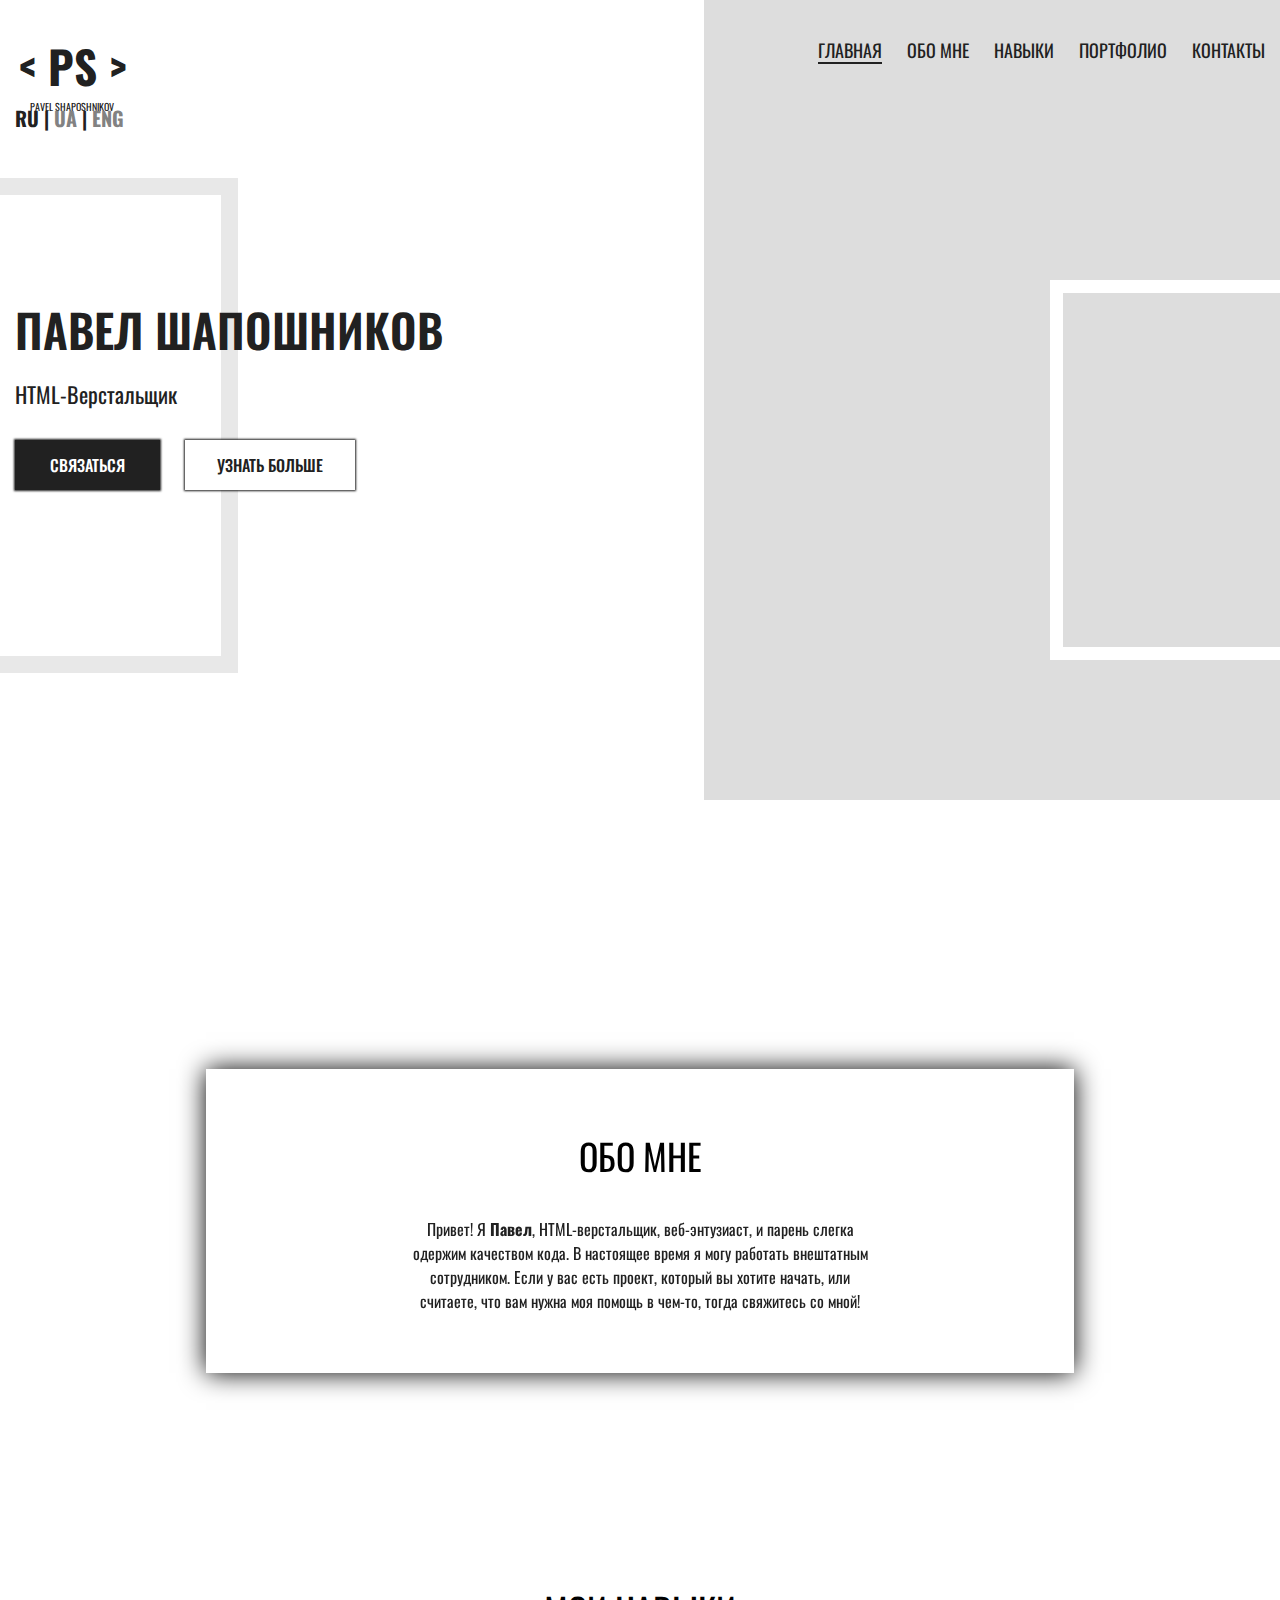
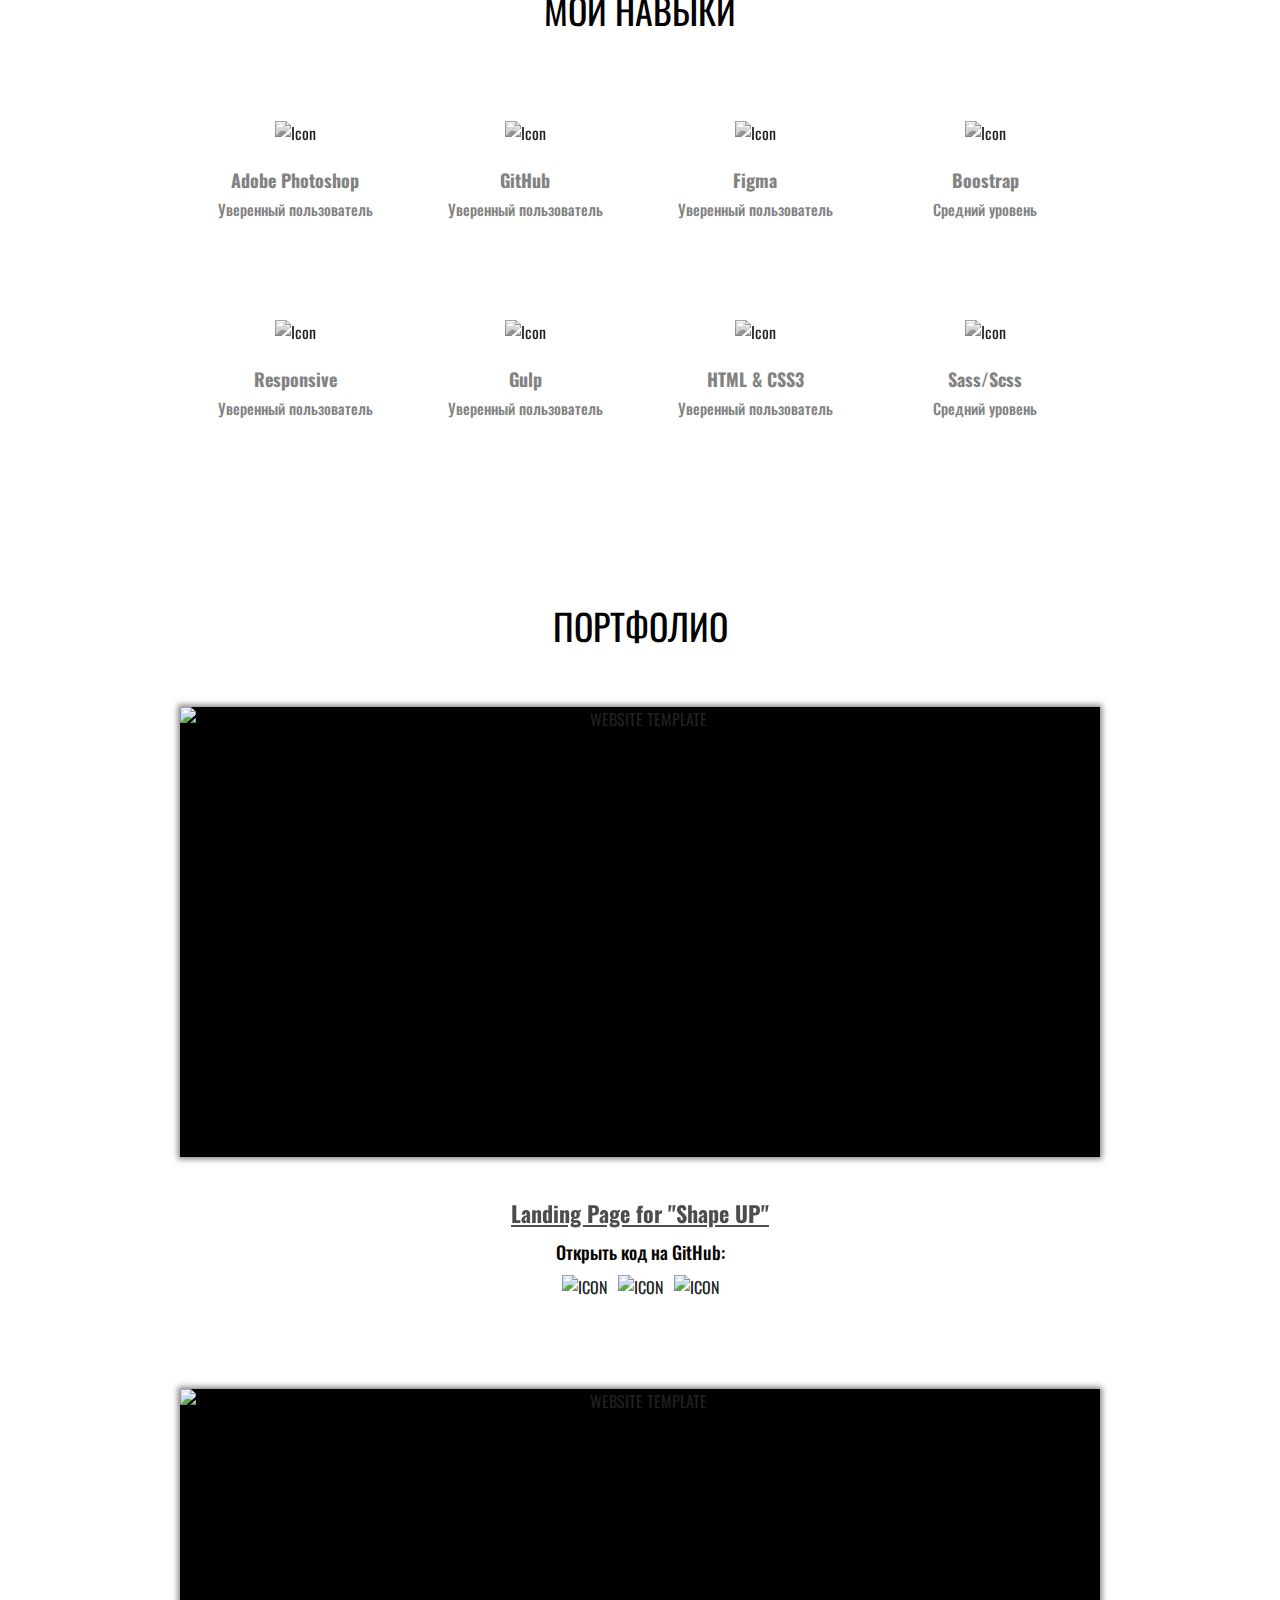
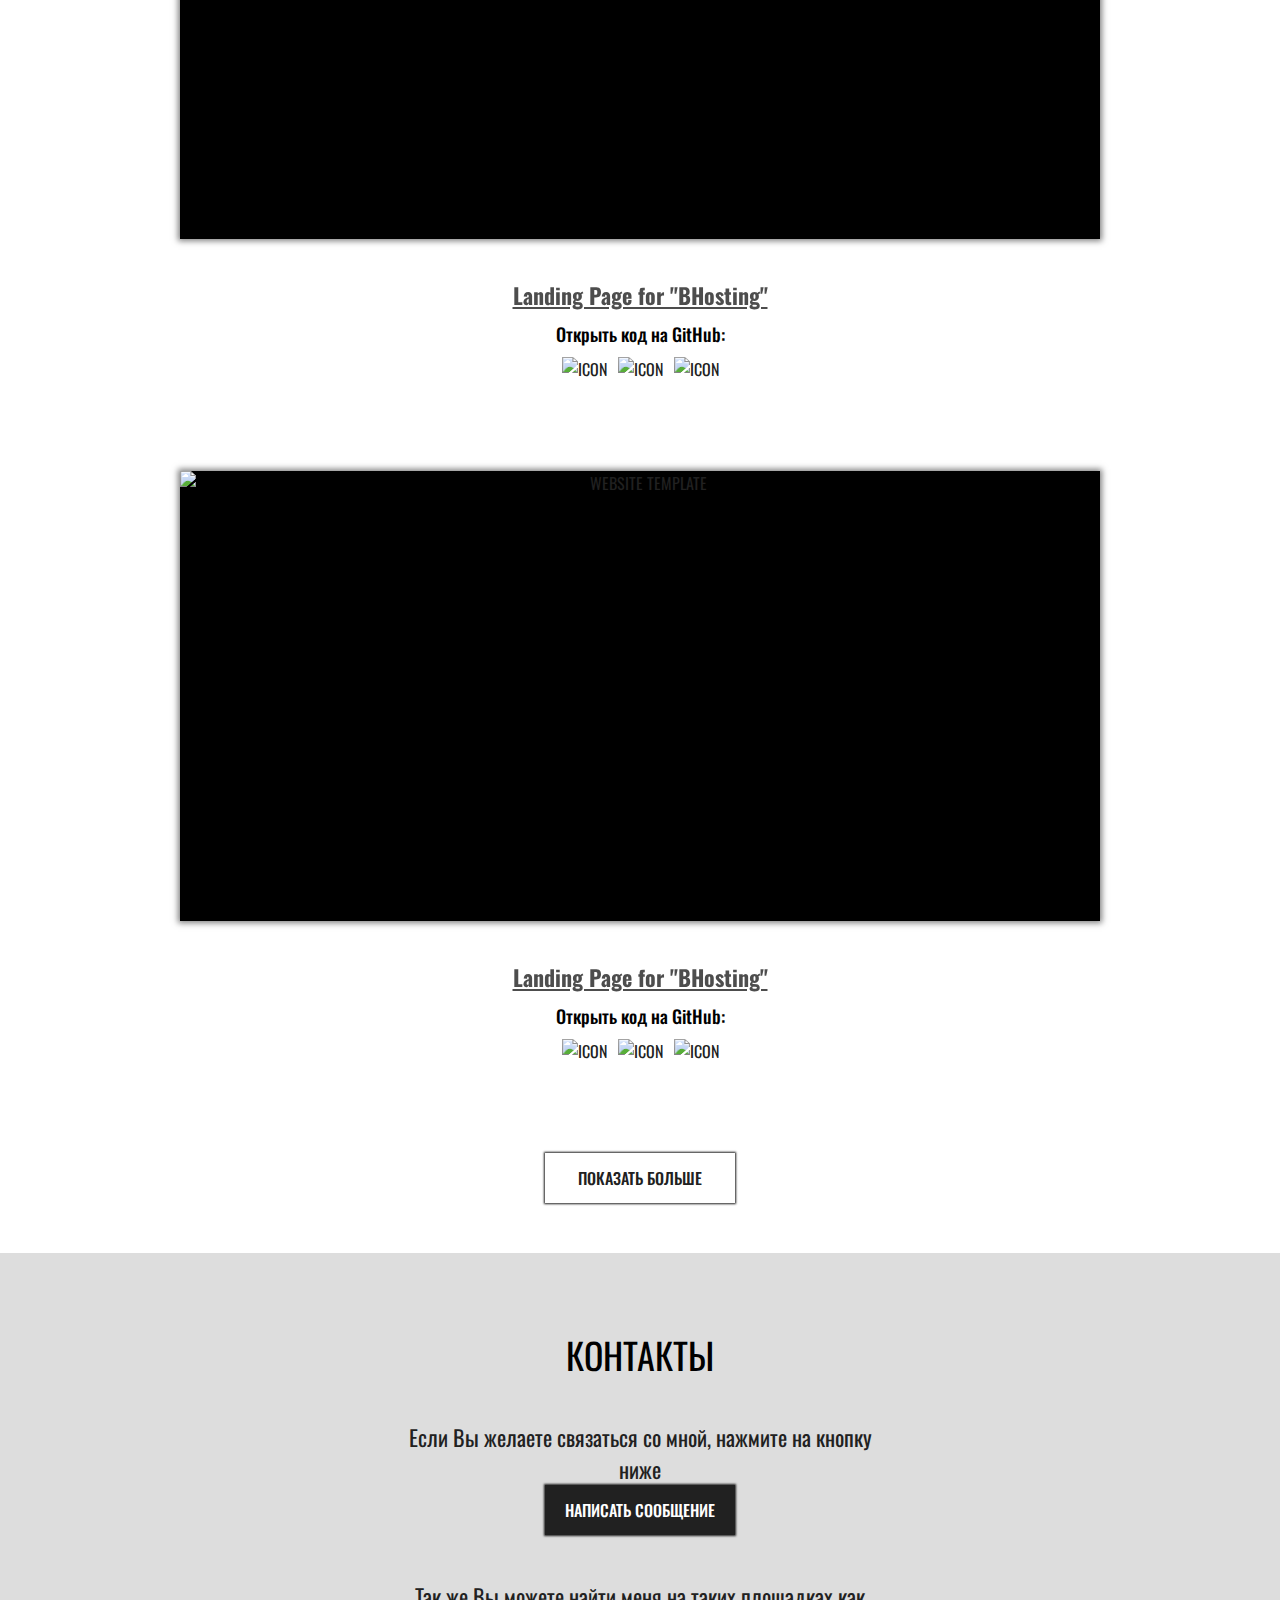
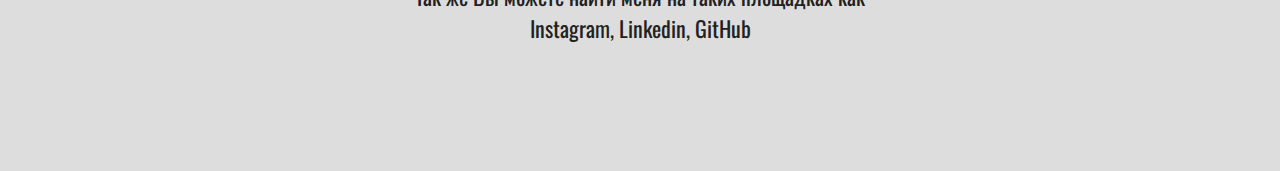
==== index_ru.html @ ebccbd0f "language switcher fix" ====
<!DOCTYPE html>
<html lang="en">
<head>
    <meta charset="UTF-8">
    <meta name="viewport" content="width=device-width, initial-scale=1.0">
    <title>Pavel Shaposhnikov</title>
    <link rel="stylesheet" href="css/normalize.css">
    <link rel="stylesheet" href="css/main.css">
    <link rel="preconnect" href="https://fonts.gstatic.com">
    <link href="https://fonts.googleapis.com/css2?family=Oswald:wght@300;400;500;600;700&display=swap" rel="stylesheet">
    <link rel="icon" href="img/site-icon.png" type="image/x-icon">
</head>
<body>
    
    <!-- Header -->
    <header class="header">
        <div class="header__inner">
            <div class="logo">
                <a href="index.html">
                    <p class="logo__title"> < PS > </p>
                    <p class="logo__subtitle"> Pavel Shaposhnikov </p>
                </a>
            </div> <!-- /.logo -->
            <p class="language">
                Ru
                <span>|</span>
                <a href="portfolio/index_ua.html">Ua</a>
                <span>|</span>
                <a href="portfolio/index.html">Eng</a>
            </p>
            <nav class="nav" id="nav">
                <ul>
                    <li class="nav__item">
                        <a href="#" class="nav__link active">Главная</a>
                    </li>
                    <li class="nav__item">
                        <a href="#" class="nav__link" data-scroll="#about">Обо мне</a>
                    </li>
                    <li class="nav__item">
                        <a href="#" class="nav__link" data-scroll="#skills">Навыки</a>
                    </li>
                    <li class="nav__item">
                        <a href="#" class="nav__link" data-scroll="#portfolio">Портфолио</a>
                    </li>
                    <li class="nav__item">
                        <a href="#" class="nav__link" data-scroll="#contacts">Контакты</a>
                    </li>
                </ul>
            </nav> <!-- /.nav -->
            <nav class="mobile-nav" id="navToggle">
                <button class="nav-toggle">
                    <span class="bar-top"></span>
                    <span class="bar-mid"></span>
                    <span class="bar-bot"></span>
                </button>
            </nav> <!-- /.mobile-nav -->
        </div> <!-- /.header__inner -->
    </header>

    <!-- First Section -->
    <section class="home" id="home">
        <div class="home__inner">
            <div class="home__left-block">
                <div class="home__content">
                    <h1 class="home__title">Павел Шапошников</h1>
                    <p class="home__subtitle">HTML-Верстальщик</p>
                    <div class="home__buttons">
                        <a href="#contacts" class="btn" data-scroll="#contacts">Связаться</a>
                        <a href="#about" class="btn btn--white" data-scroll="#about">Узнать больше</a>
                    </div>
                </div> 
            </div> <!-- /.home__left-block -->
            <div class="home__right-block">
                <div class="home__block-inner">
                </div>
            </div> <!-- /.home__right-block -->
        </div> <!-- /.home__inner -->
    </section>

    <!-- Second Section -->
    <section class="about" id="about">
            <div class="about__inner">
                <div class="about__card">
                    <div class="about__card-top">
                        <div class="card__content">
                            <h2 class="title">Обо мне</h2>
                            <p class="text about__text">С самого детства я был заядлым пользователем компьютера, его систем и технологий. Ещё в младшей школе я осознал что хочу связать мое будущее с IT-сферой. И вот теперь жизнь привела меня к Веб-разработке.</p>
                            <a href="https://docs.google.com/document/d/1oWURePxhSoc8HSZNlch35rv7D2jcDUxwHYRYLT0iRz8/edit?usp=sharing" class="btn about__btn" target="_blank">Посмотреть мое резюме</a>
                        </div>
                    </div> <!-- /.about__card-top -->
                    <div class="about__card-front">
                        <div class="card__content card__content-front">
                            <h2 class="title">Обо мне</h2>
                            <p class="text about__text">Привет! Я <span>Павел</span>, HTML-верстальщик, веб-энтузиаст, и парень слегка одержим качеством кода. В настоящее время я могу работать внештатным сотрудником. Если у вас есть проект, который вы хотите начать, или считаете, что вам нужна моя помощь в чем-то, тогда свяжитесь со мной!</p>
                        </div>
                    </div> <!-- /.about__card-front -->
                </div> <!-- /.about__card -->
            </div> <!-- /.about__inner -->
    </section>

    <!-- Third Section -->
    <section class="skills" id="skills">
        <div class="container">
            <div class="skills__inner">
                <h2 class="title">Мои навыки</h2>
                <div class="skills__content">
                    <div class="skills__item">
                        <img src="img/skills/icon1.jpg" alt="Icon" class="skill__img">
                        <h3 class="skill__title">Adobe Photoshop</h3>
                        <p class="skill__rank">Уверенный пользователь</p>
                        <div class="skill__experience">
                            <i class="fas fa-star"></i>
                            <i class="fas fa-star"></i>
                            <i class="fas fa-star"></i>
                            <i class="fas fa-star"></i>
                            <i class="fas fa-star grey-star"></i>
                        </div>
                    </div> <!-- /.skills__item -->
                    <div class="skills__item">
                        <img src="img/skills/icon2.png" alt="Icon" class="skill__img">
                        <h3 class="skill__title">GitHub</h3>
                        <p class="skill__rank">Уверенный пользователь</p>
                        <div class="skill__experience">
                            <i class="fas fa-star"></i>
                            <i class="fas fa-star"></i>
                            <i class="fas fa-star"></i>
                            <i class="fas fa-star"></i>
                            <i class="fas fa-star grey-star"></i>
                        </div>
                    </div> <!-- /.skills__item -->
                    <div class="skills__item">
                        <img src="img/skills/icon3.png" alt="Icon" class="skill__img skill__img-figma">
                        <h3 class="skill__title">Figma</h3>
                        <p class="skill__rank">Уверенный пользователь</p>
                        <div class="skill__experience">
                            <i class="fas fa-star"></i>
                            <i class="fas fa-star"></i>
                            <i class="fas fa-star"></i>
                            <i class="fas fa-star"></i>
                            <i class="fas fa-star grey-star"></i>
                        </div>
                    </div> <!-- /.skills__item -->
                    <div class="skills__item">
                        <img src="img/skills/icon4.png" alt="Icon" class="skill__img">
                        <h3 class="skill__title">Boostrap</h3>
                        <p class="skill__rank">Средний уровень</p>
                        <div class="skill__experience">
                            <i class="fas fa-star"></i>
                            <i class="fas fa-star"></i>
                            <i class="fas fa-star"></i>
                            <i class="fas fa-star grey-star"></i>
                            <i class="fas fa-star grey-star"></i>
                        </div>
                    </div> <!-- /.skills__item -->
                    <div class="skills__item">
                        <img src="img/skills/icon5.png" alt="Icon" class="skill__img">
                        <h3 class="skill__title">Responsive</h3>
                        <p class="skill__rank">Уверенный пользователь</p>
                        <div class="skill__experience">
                            <i class="fas fa-star"></i>
                            <i class="fas fa-star"></i>
                            <i class="fas fa-star"></i>
                            <i class="fas fa-star"></i>
                            <i class="fas fa-star grey-star"></i>
                        </div>
                    </div> <!-- /.skills__item -->
                    <div class="skills__item">
                        <img src="img/skills/icon6.png" alt="Icon" class="skill__img">
                        <h3 class="skill__title">Gulp</h3>
                        <p class="skill__rank">Уверенный пользователь</p>
                        <div class="skill__experience">
                            <i class="fas fa-star"></i>
                            <i class="fas fa-star"></i>
                            <i class="fas fa-star"></i>
                            <i class="fas fa-star grey-star"></i>
                            <i class="fas fa-star grey-star"></i>
                        </div>
                    </div> <!-- /.skills__item -->
                    <div class="skills__item">
                        <img src="img/skills/icon7.png" alt="Icon" class="skill__img">
                        <h3 class="skill__title">HTML & CSS3</h3>
                        <p class="skill__rank">Уверенный пользователь</p>
                        <div class="skill__experience">
                            <i class="fas fa-star"></i>
                            <i class="fas fa-star"></i>
                            <i class="fas fa-star"></i>
                            <i class="fas fa-star"></i>
                            <i class="fas fa-star grey-star"></i>
                        </div>
                    </div> <!-- /.skills__item -->
                    <div class="skills__item">
                        <img src="img/skills/icon8.png" alt="Icon" class="skill__img">
                        <h3 class="skill__title">Sass/Scss</h3>
                        <p class="skill__rank">Средний уровень</p>
                        <div class="skill__experience">
                            <i class="fas fa-star"></i>
                            <i class="fas fa-star"></i>
                            <i class="fas fa-star"></i>
                            <i class="fas fa-star grey-star"></i>
                            <i class="fas fa-star grey-star"></i>
                        </div>
                    </div> <!-- /.skills__item -->
                </div> <!-- /.skills__content -->
            </div> <!-- /.skills__inner -->
        </div> <!-- /.container -->
    </section>

    <!-- Fourth Section -->
    <section class="portfolio" id="portfolio">
        <div class="container">
            <div class="portfolio__inner">
                <h2 class="title">Портфолио</h2>
                <div class="portfolio__items">
                    <div class="portfolio__item">
                        <a href="#" class="portfolio__overlay-img">
                            <img src="img/portfolio/shapeup.png" alt="Website template" class="portfolio__overlay">
                        </a>
                        <a href="#" class="overlay__title">Landing Page for "Shape UP"</a>
                        <div class="overlay__links">
                            <p>Открыть код на GitHub:</p>
                            <a href="#" class="overlay__link">
                                <img src="img/portfolio/icons/rep.svg" alt="Icon" class="overlay__icon">
                            </a>
                            <a href="#" class="overlay__link">
                                <img src="img/portfolio/icons/html.svg" alt="Icon" class="overlay__icon">
                            </a>
                            <a href="#" class="overlay__link">
                                <img src="img/portfolio/icons/css.svg" alt="Icon" class="overlay__icon">
                            </a>
                        </div>
                    </div> <!-- /.portfolio__item -->
                    <div class="portfolio__item">
                        <a href="#" class="portfolio__overlay-img">
                            <img src="img/portfolio/bhosting.png" alt="Website template" class="portfolio__overlay">
                        </a>
                        <a href="#" class="overlay__title">Landing Page for "BHosting"</a>
                        <div class="overlay__links">
                            <p>Открыть код на GitHub:</p>
                            <a href="#" class="overlay__link">
                                <img src="img/portfolio/icons/rep.svg" alt="Icon" class="overlay__icon">
                            </a>
                            <a href="#" class="overlay__link">
                                <img src="img/portfolio/icons/html.svg" alt="Icon" class="overlay__icon">
                            </a>
                            <a href="#" class="overlay__link">
                                <img src="img/portfolio/icons/css.svg" alt="Icon" class="overlay__icon">
                            </a>
                        </div>
                    </div> <!-- /.portfolio__item -->
                    <div class="portfolio__item">
                        <a href="#" class="portfolio__overlay-img">
                            <img src="img/portfolio/hunger.jpg" alt="Website template" class="portfolio__overlay">
                        </a>
                        <a href="#" class="overlay__title">Landing Page for "BHosting"</a>
                        <div class="overlay__links">
                            <p>Открыть код на GitHub:</p>
                            <a href="#" class="overlay__link">
                                <img src="img/portfolio/icons/rep.svg" alt="Icon" class="overlay__icon">
                            </a>
                            <a href="#" class="overlay__link">
                                <img src="img/portfolio/icons/html.svg" alt="Icon" class="overlay__icon">
                            </a>
                            <a href="#" class="overlay__link">
                                <img src="img/portfolio/icons/css.svg" alt="Icon" class="overlay__icon">
                            </a>
                        </div>
                    </div> <!-- /.portfolio__item -->
                    <div class="portfolio__item hidden">
                        <a href="#" class="portfolio__overlay-img">
                            <img src="img/portfolio/bhosting.png" alt="Website template" class="portfolio__overlay">
                        </a>
                        <a href="#" class="overlay__title">Landing Page for "BHosting"</a>
                        <div class="overlay__links">
                            <p>Открыть код на GitHub:</p>
                            <a href="#" class="overlay__link">
                                <img src="img/portfolio/icons/rep.svg" alt="Icon" class="overlay__icon">
                            </a>
                            <a href="#" class="overlay__link">
                                <img src="img/portfolio/icons/html.svg" alt="Icon" class="overlay__icon">
                            </a>
                            <a href="#" class="overlay__link">
                                <img src="img/portfolio/icons/css.svg" alt="Icon" class="overlay__icon">
                            </a>
                        </div>
                    </div> <!-- /.portfolio__item -->
                    <div class="portfolio__item hidden">
                        <a href="#" class="portfolio__overlay-img">
                            <img src="img/portfolio/hunger.jpg" alt="Website template" class="portfolio__overlay">
                        </a>
                        <a href="#" class="overlay__title">Landing Page for "BHosting"</a>
                        <div class="overlay__links">
                            <p>Открыть код на GitHub:</p>
                            <a href="#" class="overlay__link">
                                <img src="img/portfolio/icons/rep.svg" alt="Icon" class="overlay__icon">
                            </a>
                            <a href="#" class="overlay__link">
                                <img src="img/portfolio/icons/html.svg" alt="Icon" class="overlay__icon">
                            </a>
                            <a href="#" class="overlay__link">
                                <img src="img/portfolio/icons/css.svg" alt="Icon" class="overlay__icon">
                            </a>
                        </div>
                    </div> <!-- /.portfolio__item -->
                    <a href="#" class="btn btn--white portfolio__btn" id="showMore">Показать больше</a> <!-- Show More Button-->
                </div> <!-- /.portfolio__items -->
            </div> <!-- /.portfolio__inner -->
        </div> <!-- /.container -->
    </section>

    <!-- Footer -->
    <footer class="footer" id="contacts">
        <div class="container">
            <div class="footer__inner">
                <h2 class="title">Контакты</h2>
                <div class="footer__content">
                    <p class="footer__text">Если Вы желаете связаться со мной, нажмите на кнопку ниже</p>
                    <i class="far fa-hand-pointer footer__icon-arrow"></i>
                    <a href="http://t.me/pavelfers" class="btn" target="_blank">Написать сообщение</a>
                    <p class="footer__text">Так же Вы можете найти меня на таких площадках как Instagram, Linkedin, GitHub</p>
                </div>
                <div class="footer__socials">
                    <a href="https://www.instagram.com/fers.svg/" class="footer__social-icon" target="_blank">
                        <i class="fab fa-instagram"></i>
                    </a>
                    <a href="https://www.instagram.com/fers.svg/" class="footer__social-icon" target="_blank">
                        <i class="fab fa-linkedin"></i>
                    </a>
                    <a href="https://github.com/pavelshaposhnikov" class="footer__social-icon" target="_blank">
                        <i class="fab fa-github"></i>
                    </a>
                </div> <!-- /.footer__socials -->
            </div> <!-- /.footer__inner -->
        </div> <!-- /.container -->
    </footer>

    <!-- Scroll-up button -->
    <a href="#" class="scroll-up" data-scroll="#home">
        <i class="fas fa-arrow-alt-circle-up"></i>
    </a>

    <!-- Jquery library -->
    <script src="https://cdnjs.cloudflare.com/ajax/libs/jquery/3.5.1/jquery.min.js"></script>
    <!-- Main.js file -->
    <script src="js/main.js"></script>
    <!-- FontAwesome Icons -->
    <script src="https://kit.fontawesome.com/51bb86e5bf.js" crossorigin="anonymous"></script>

</body>
</html>
---- css/main.css ----
body {
    font-family: 'Oswald', sans-serif;
    font-size: 16px;
    font-weight: 400;
    color: #212121;
    position: relative;
}

*,
*::before,
*::after {
    box-sizing: border-box;
    margin: 0;
    padding: 0;
}

a {
    text-transform: uppercase;
    text-decoration: none;
    color: #212121;
}

ul, li {
    list-style-type: none;
}


/*========================
        Common styles 
==========================*/

.title {
    margin-bottom: 15px;
    font-size: 36px;
    font-weight: 400;
    text-transform: uppercase;
    color: #000;
}

.title::before {
    content: url(/img/about/border.png);
    width: 140px;
    height: 6px;
    position: absolute;
    margin-top: 25px;
}

.text {
    font-size: 16px;
    font-weight: 400;
    color: #212121;
}

.btn {
    display: flex;
    justify-content: center;
    align-items: center;
    width: 145px;
    height: 50px;
    color: #fff;
    border: 1px solid transparent;
    background-color: #212121;
    font-weight: 500;
    text-transform: uppercase;
    box-shadow: 0px 0px 2px 1px rgba(33,33,33,1);
    transition: all 0.3s ease;
}

.btn:hover {
    transition: all 0.3s ease;
    box-shadow: 0px 0px 8px 1px rgba(33,33,33,1);
}

.btn--white {
    width: 170px;
    background-color: #fff;
    color: #212121;
}

/*========================
        Container 
==========================*/

.container {
    width: 100%;
    max-width: 950px;
    margin: 0 auto;
    padding: 0 15px;
}

/*========================
        Header 
==========================*/

.header {
    position: absolute;
    top: 0;
    left: 0;
    width: 100%;
    z-index: 99;
}

.header__inner {
    margin: 30px auto 0;
    padding: 0 15px;
    display: flex;
    justify-content: space-between;
    align-items: center;
    max-width: 1320px;
}

.logo {
    width: 114px;
    height: 70px;
    text-align: center;
    border: 2px solid transparent;
    transition: all 0.2s ease;
}

.logo:hover {
    border: 2px solid #212121;
    transition: all 0.7s ease;
}

.logo__title {
    font-size: 45px;
    font-weight: 700;
}

.logo__subtitle {
    font-size: 10px;
    font-weight: 400;
}

.language {
    text-transform: uppercase;
    font-size: 20px;
    font-weight: 700;
    position: absolute;
    top: 103px;
}

.language a {
    color: #828282;
    text-decoration: none;
}

.nav {
    padding-bottom: 30px;
    font-size: 18px;
}

.nav ul {
    display: flex;
    justify-content: center;
}

.nav__item {
    margin-right: 40px;
}

.nav__item:last-child {
    margin-right: 0;
}

.nav__link {
    display: inline-block;
    position: relative;
    transition: all .2s ease;
}

.nav__link:hover {
    transition: all .2s ease;
}

.nav__link::after {
    content: "";
    width: 100%;
    height: 2px;
    display: block;
    background-color: #212121;
    opacity: 0;
    position: absolute;
    top: 25px;
    left: 0;
    z-index: 1;
    transition: .2s linear;
}

.nav__link:hover:after,
.nav__link.active:after {
    opacity: 1;
}

/* MOBILE NAV */

.mobile-nav {
    display: none;
    text-align: right;
}

.nav-toggle {
    margin: 15px 0;
    padding: 10px;
    position: relative;
    text-align: right;
    background: transparent;
    border: 1px solid transparent;
    transform: translate(-50%, -50%);
}
  
.nav-toggle:focus {
    outline-width: 0;
}
  
.nav-toggle [class*='bar-'] {
    background-color: #000;
    display: block;
    -webkit-transform: rotate(0deg);
    transform: rotate(0deg);
    -webkit-transition: .2s ease all;
    transition: .2s ease all;
    border-radius: 3px;
    height: 3px;
    width: 35px;
    margin-bottom: 5px;
}
  
.nav-toggle .bar-bot {
    margin-bottom: 0;
}
  
.opened .bar-top {
    -webkit-transform: rotate(45deg);
    transform: rotate(45deg);
    -webkit-transform-origin: 15% 15%;
    transform-origin: 15% 15%;
}

.opened .bar-mid {
    opacity: 0;
}

.opened .bar-bot {
    -webkit-transform: rotate(45deg);
    transform: rotate(-45deg);
    -webkit-transform-origin: 15% 95%;
    transform-origin: 15% 95%;
}

/*========================
        Home 
==========================*/

.home__inner {
    margin: 0 auto;
    padding: 0 15px;
    display: flex;
    min-height: 800px;
    max-width: 1320px;
}

.home__left-block {
    margin-top: 45px;
    width: 55%;
}

.home__content {
    margin-top: 250px;
    position: relative;
}

.home__content::before {
    left: -737px;
    content: "";
    position: absolute;
    top: -60%;
    width: 960px;
    height: 495px;
    background-color: transparent;
    border: 17px solid #e8e8e8;
}

.home__title {
    margin-bottom: 15px;
    position: relative;
    font-size: 46px;
    font-weight: 600;
    text-transform: uppercase;
}

.home__subtitle {
    margin-bottom: 30px;
    position: relative;
    font-size: 22px;
}

.home__buttons {
    display: flex;
    justify-content: space-between;
    width: 340px;
    position: relative;
}

.home__right-block {
    position: absolute;
    top: 0;
    right: 0;
    width: 45%;
    background-color: #dddddd;
    min-height: 800px;
}

.home__right-block::before {
    content: "";
    position: absolute;
    width: 230px;
    height: 380px;
    background-color: transparent;
    border: 13px solid #fff;
    border-right: 0;
    right: 0px;
    top: 280px;
}

.home__block-inner {
    margin-top: 43px;
    position: relative;
    background: url(../img/header/bg.png) no-repeat;
    background-position: left top;
    height: 756px;
}

/*========================
        About 
==========================*/

.about {
    height: 783px;
    padding-top: 470px;
}

.about__inner {
    position: relative;
}

.about__card {
    text-align: center;
    width: 100%;
    height: 402px;
    position: absolute;
    top: 50%;
    left: 50%;
    transform: translate(-50%,-50%);
}

.about__card .title::before {
    width: 90px;
}

.about__card-front .title::before {
    margin-top: 23px;
}

.about__card-top {
    padding-top: 20px;
}

.about__card .about__card-top,
.about__card .about__card-front {
    width: 100%;
    height: 100%;
    position: absolute;
    top: 0;
    left: 0;
    transform-style: preserve-3d;
    transition: .4s ease-in-out;
    backface-visibility: hidden;
    perspective: 1000px;
}

.about__card .about__card-top {
    background-color:#dddddd;
    color:#fff;
    transform: rotateX(90deg) translateY(-50%);
    transform-origin: top center;
}

.about__card .about__card-front {
    background-color:#fff;
    color:#1893D7;
    transform-origin: bottom center;
    transform: rotateX(0deg) translateY(0%);
}

.about__card:hover .about__card-top {
    transform: rotateX(0deg) translateY(0%);
}
.about__card:hover .about__card-front {
    transform: rotateX(90deg) translateY(50%);
}

.card__content-front {
    -webkit-box-shadow: 0px 0px 25px 0px #000000; 
    box-shadow: 0px 0px 25px 0px #000000;
}

.card__content {
    padding: 60px 200px;
    margin: 0 auto;
    width: 868px;
    align-items: center;
}

.about__img {
    margin-bottom: 30px;
    width: 60px;
    height: 6px;
}

.about__text {
    margin-top: 35px;
}

.about__text span {
    font-weight: 700;
}

.about__btn {
    margin: 35px auto 0 auto;
    width: 210px;
}


/*========================
        Skills 
==========================*/

.skills__inner {
    text-align: center;
}

.skills__content {
    display: flex;
    justify-content: space-evenly;
    flex-wrap: wrap;
    margin-top: 65px;
}

.skills__item {
    width: 25%;
    padding-bottom: 20px;
    padding-top: 20px;
    margin-bottom: 30px;
    text-align: center;
}

.skills__item:hover .skill__img {
    filter: grayscale(0%);
    transform: scale(1.05);
    transition: all 0.2s ease;
}

.skills__item:hover .skill__title {
    color: #000;
}

.skills__item:hover .fa-star {
    color: #ffd800;
}

.skills__item:hover .grey-star {
    color: #dfdfdf;
}

.skill__img {
    width: 90px;
    height: 90px;
    filter: grayscale(100%);
    transition: all 0.2s ease;
}

.skill__img-figma {
    width: 60px;
}

.skill__title {
    margin-top: 22px;
    color: #828282;
    font-size: 18px;
    font-weight: 700;
}

.skill__rank {
    margin-top: 5px;
    color: #828282;
    font-size: 15px;
    font-weight: 500;
}

.skill__experience {
    margin-top: 30px;
}

.skill__experience {
    font-size: 20px;
    color: #212121;
}

.skill__experience .grey-star {
    color: #dfdfdf;
}


/*========================
        Portfolio 
==========================*/

.portfolio {
    margin-top: 100px;
}

.portfolio__inner {
    margin-bottom: 50px;
    text-align: center;
}

.portfolio__inner .title::before {
    width: 147px;
}

.portfolio__item {
    margin-bottom: 90px;
}

.hidden {
    display: none;
}

.noContent {
    display: none;
}

.portfolio__overlay-img {
    margin-bottom: 40px;
}

.portfolio__overlay {
    display: block;
    margin: 55px 0 40px;
    height: 450px;
    max-width: 100%;
    background-color: #000;
    overflow: hidden;
    transition: all .4s ease;
    box-shadow: 0px 0px 6px 2px rgba(0,0,0,0.50);
}

.portfolio__overlay:nth-child(odd) {
    width: 950px;
}

.portfolio__overlay:hover {
    transform: scale(1.05);
    transition: all .4s ease;
    box-shadow: 0px 0px 10px 2px rgba(0,0,0,0.50);
}

.overlay__title {
    font-size: 22px;
    font-weight: 700;
    text-transform: none;
    text-decoration: underline;
    color: #212121;
    opacity: .8;
}

.overlay__title:hover {
    color: #000;
    opacity: 1;
}

.overlay__link {
    margin-right: 7px;
}

.overlay__icon {
    width: 30px;
    height: 30px;
    transition: all 0.1s ease;
}

.overlay__icon:hover {
    transform: scale(1.09);
    transition: all 0.1s ease;
}

.overlay__links {
    margin-top: 10px;
}

.overlay__link:last-child {
    margin-right: 0;
}

.overlay__links p {
    margin-bottom: 10px;
    color: #000;
    font-size: 18px;
    font-weight: 500;
}

.portfolio__btn {
    margin: 0 auto;
    width: 190px;
}

/*========================
        Footer 
==========================*/

.footer {
    padding: 75px 0;
    background-color: #dddddd;
}

.footer__inner {
    margin: 0 auto;
    width: 500px;
    text-align: center;
}

.footer__inner a {
    margin: 0 auto 45px;
    width: 190px;
}

.footer__inner i {
    margin-top: 25px;
}

.footer__inner .title::before {
    width: 124px;
}

.footer__content {
    margin-top: 40px;
}

.footer__text {
    font-size: 22px;
}

.footer__icon-arrow {
    margin-bottom: 30px;
    font-size: 30px;
    transform: rotate(180deg);
}

.footer__socials {
    width: 200px;
    margin: 0 auto;
}

.footer__social-icon i {
    margin-right: 45px;
    font-size: 35px;
}

.footer__social-icon, .footer__social-icon:hover {
    transition: all 0.2s ease;
}

.footer__social-icon:last-child i {
    margin-right: 0;
}

.footer__social-icon:first-child:hover {
    color: rgb(252, 0, 155);
}

.footer__social-icon:nth-child(even):hover {
    color: rgb(0, 109, 252);
}

.footer__social-icon:last-child:hover {
    color: rgb(83, 83, 83);
}

.scroll-up {
    display: none;
}

a.scroll-up {
    font-size: 35px;
    right: 19px;
    bottom: 19px;
    position: fixed;
    opacity: 0.3;
    z-index: 2000;
    transition: all 0.3s ease;
}

a.scroll-up:hover {
    opacity: 0.5;
    transition: all 0.3s ease;
}

/*========================
        Media 
==========================*/



@media (max-width: 1300px) {
    .nav__item {
        margin-right: 25px;
    }
}

@media (max-width: 1050px) {
    .nav__item {
        margin-right: 15px;
    }

    .title {
        font-size: 40px;
    }


}

@media (max-width: 991px) {
    .text {
        font-size: 23px;
    }

    .nav {

        display: none;
        flex-direction: column;
        width: 125px;
        position: absolute;
        text-align: right;
    }

    .nav.show {
        padding-top: 70px;
        display: flex;
        top: 0;
        right: 0;
        width: 100vw;
        height: 115vw;
        font-size: 30px;
        background-color: #dddddd;
        text-align: center;
    }

    .nav_link {
        padding: 9px 15px;
        margin-right: 0;
    }

    .mobile-nav {
        display: block;
    }

    .nav ul {
        flex-direction: column;
    }

    .nav__link::after {
        display: none;
    }
    
    .nav__item {
        margin-right: 0px;
        padding-bottom: 5px;
    }

    .about__card-top {
        padding-top: 0px;
    }

    .card__content {
        width: 720px;
        padding: 40px 65px;
    }

    .portfolio__overlay:nth-child(odd) {
        width: 750px; 
    }

    .portfolio__overlay {
        margin: 55px auto 40px;
        height: 410px;
    }

    a.scroll-up {
        right: 50px;
    }

    .skill__title {
        font-size: 24px;
    }

    .skill__rank {
        font-size: 18px;
    }
}

@media (max-width: 849px) {
    .header__aside-inner {
        background: none;
    }

    a.scroll-up {
        right: 15px;
    }

    .language {
        bottom: 447px;
    }
}

@media (max-width: 767px) {
    .nav__link {
        font-size: 22px;
        padding-bottom: 4px;
    }
    
    .header__sidebar {
        width: 80%;
    }

    .home__content::before {
        top: -20%;
    }

    .home__right-block::before {
        display: none;
    }

    .home__buttons {
        display: block;
    }

    .home__buttons a {
        margin-bottom: 15px;
        width: 170px;
    }

    .about {
        padding-top: 320px;
        height: 690px;
    }

    .skills__item {
        width: 50%;
    }

    .card__content {
        width: 600px;
    }

    .overlay__title {
        font-size: 28px;
    }

    .overlay__links p {
        font-size: 22px;
    }

    .language {
        bottom: 515px;
    }
}

@media (max-width: 690px) {
    .nav-toggle {
        padding: 0px;
    }

    .home__block-inner {
        background: none;
    }
}

@media (max-width: 620px) {
    .card__content {
        padding: 25px 0px;
        width: 400px;
    }

    .home__right-block::before {
        display: none;
    }
    
    .portfolio__overlay {
        height: 325px;
    }

    a.scroll-up {
        right: 40px;
    }
}

@media (max-width: 560px) {
    .home__right-block {
        display: none;
    }

    .home__left-block {
        width: 100%;
    }

    .home__content::before {
        width: 1078px;
    }

    .footer__content {
        margin: 45px auto;
        width: 300px;
    }

}
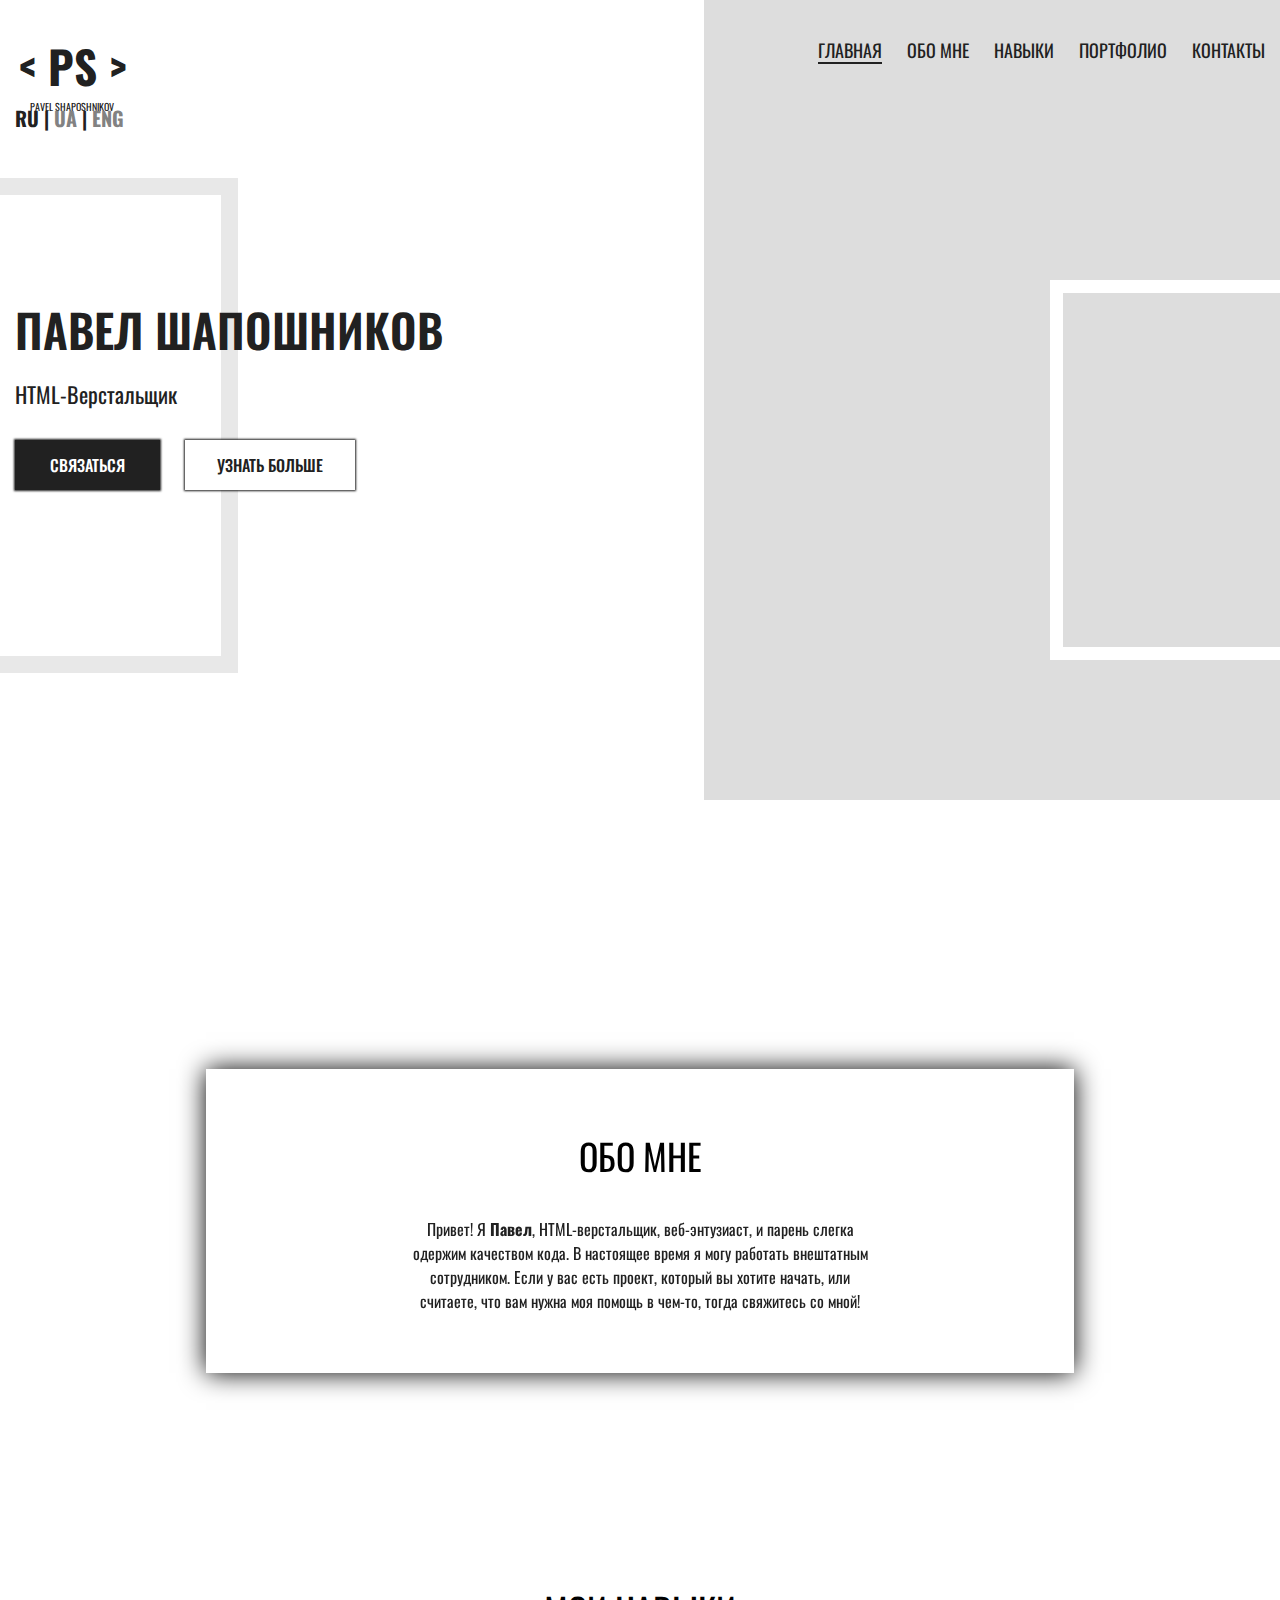
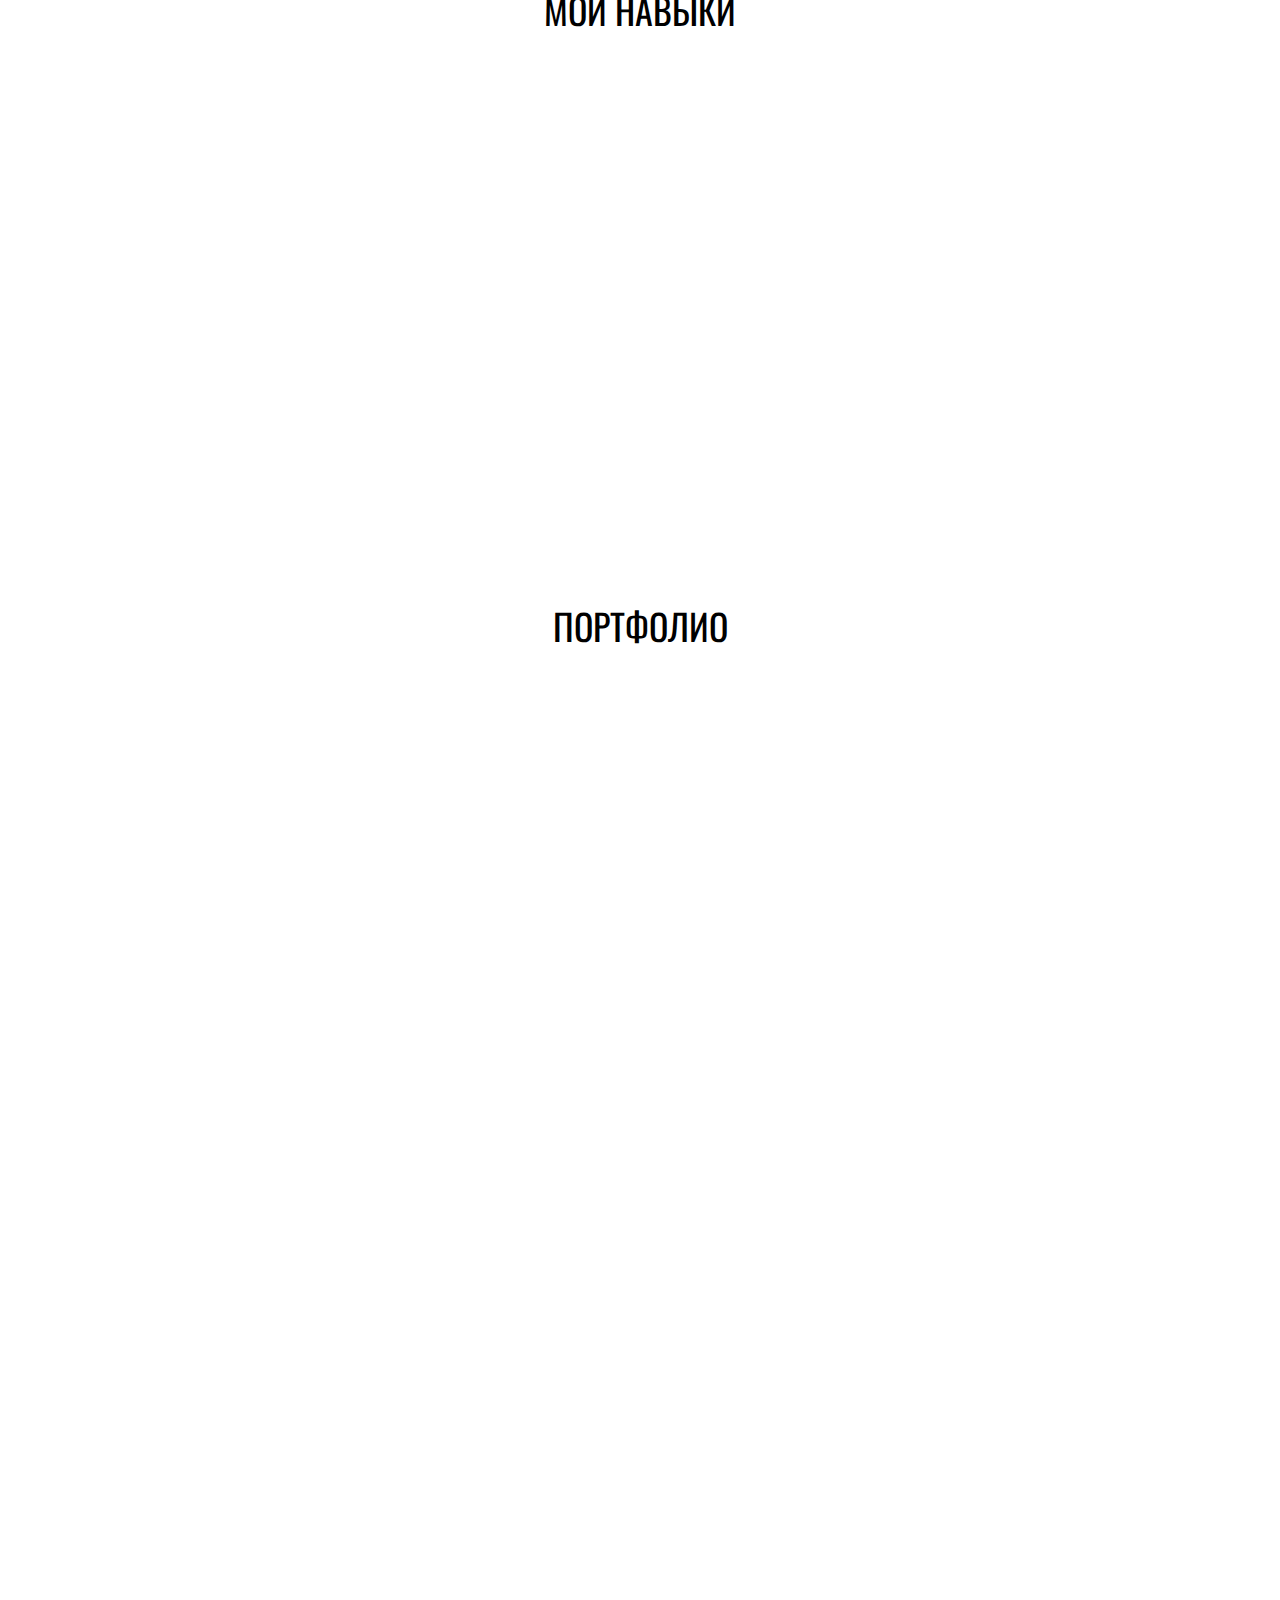
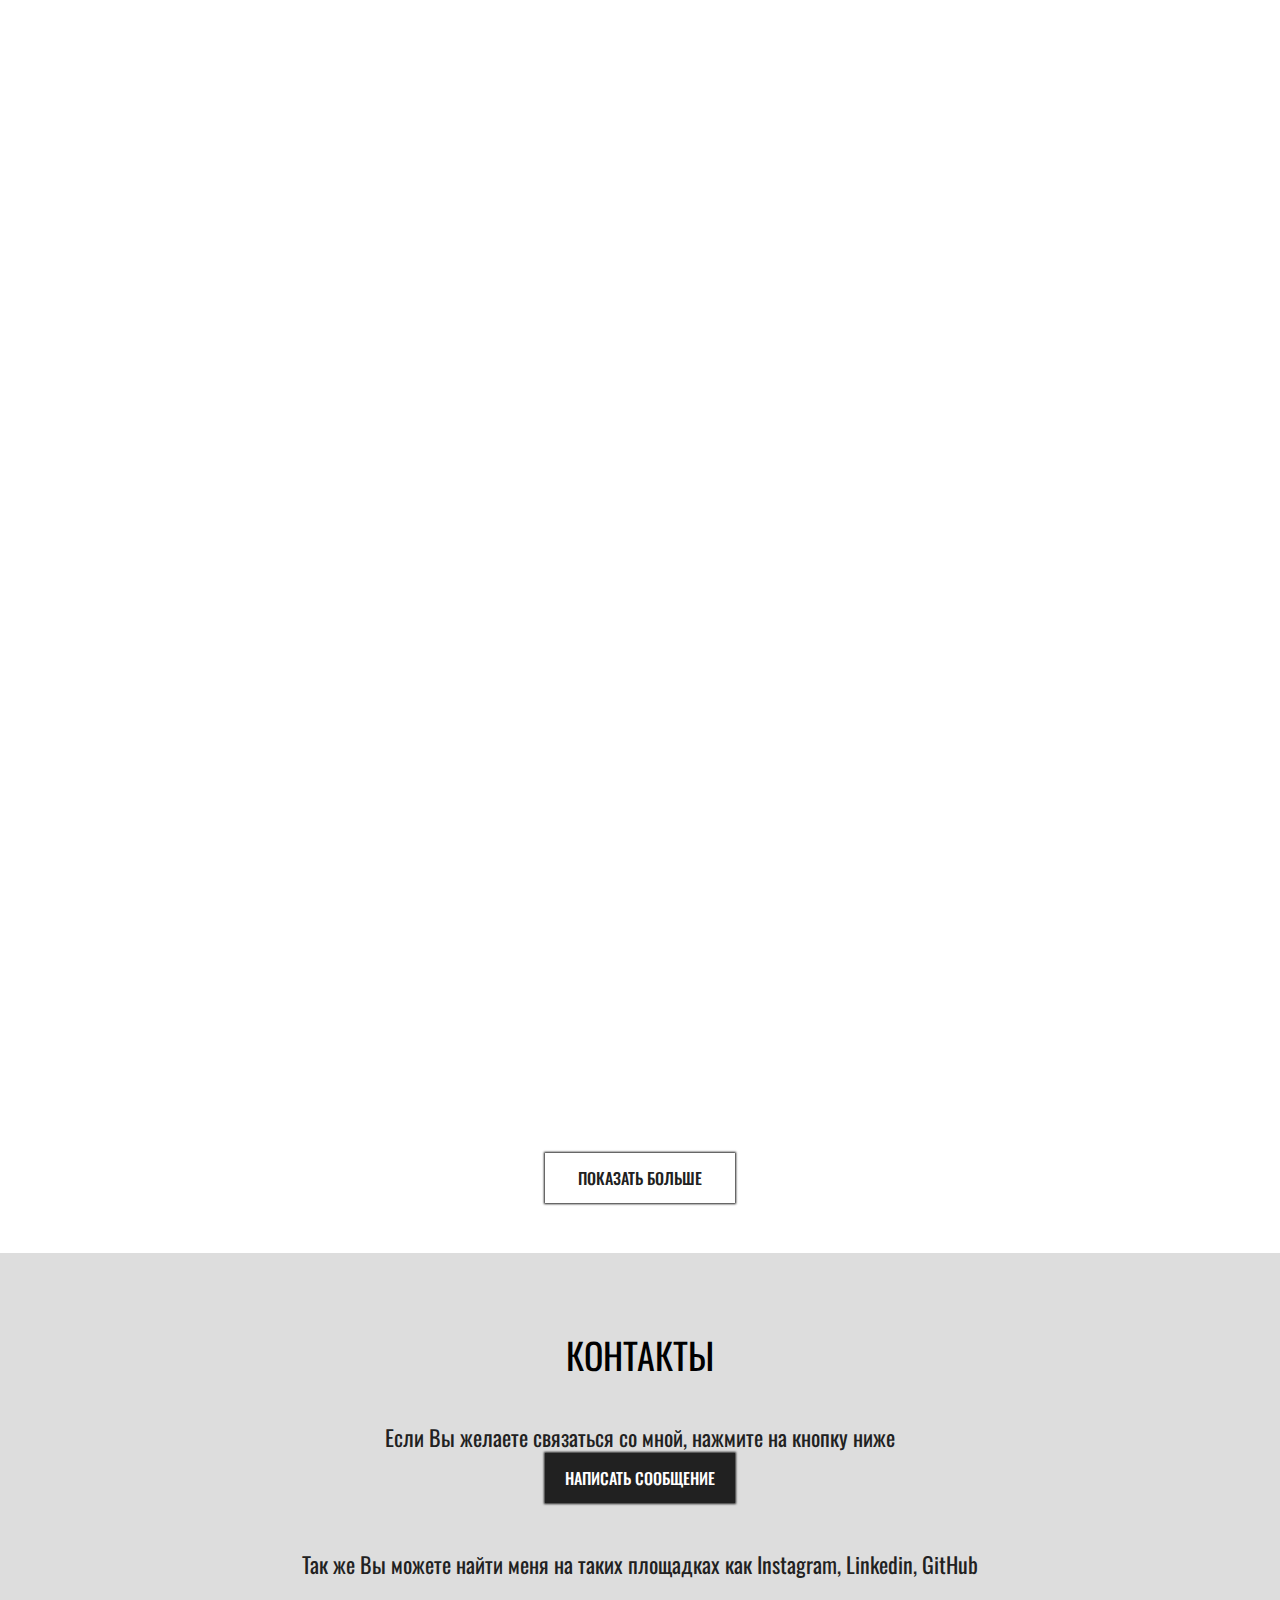
==== commit 18596e9c: "add animate on scroll" ====
--- a/index_ru.html
+++ b/index_ru.html
@@ -1,4 +1,10 @@
 <!DOCTYPE html>
+<!-- ==============================
+    Project:        X
+    Author:         Pavel Shaposhnikov
+	Telegram:		https://t.me/pavelfers
+    Website:        https://pavelshaposhnikov.github.io/portfolio/
+================================== -->
 <html lang="en">
 <head>
     <meta charset="UTF-8">
@@ -8,6 +14,7 @@
     <link rel="stylesheet" href="css/main.css">
     <link rel="preconnect" href="https://fonts.gstatic.com">
     <link href="https://fonts.googleapis.com/css2?family=Oswald:wght@300;400;500;600;700&display=swap" rel="stylesheet">
+    <link href="https://unpkg.com/aos@2.3.1/dist/aos.css" rel="stylesheet">
     <link rel="icon" href="img/site-icon.png" type="image/x-icon">
 </head>
 <body>
@@ -24,9 +31,9 @@
             <p class="language">
                 Ru
                 <span>|</span>
-                <a href="portfolio/index_ua.html">Ua</a>
+                <a href="index_ua.html">Ua</a>
                 <span>|</span>
-                <a href="portfolio/index.html">Eng</a>
+                <a href="index.html">Eng</a>
             </p>
             <nav class="nav" id="nav">
                 <ul>
@@ -104,7 +111,7 @@
             <div class="skills__inner">
                 <h2 class="title">Мои навыки</h2>
                 <div class="skills__content">
-                    <div class="skills__item">
+                    <div class="skills__item" data-aos="zoom-in">
                         <img src="img/skills/icon1.jpg" alt="Icon" class="skill__img">
                         <h3 class="skill__title">Adobe Photoshop</h3>
                         <p class="skill__rank">Уверенный пользователь</p>
@@ -116,7 +123,7 @@
                             <i class="fas fa-star grey-star"></i>
                         </div>
                     </div> <!-- /.skills__item -->
-                    <div class="skills__item">
+                    <div class="skills__item" data-aos="zoom-in">
                         <img src="img/skills/icon2.png" alt="Icon" class="skill__img">
                         <h3 class="skill__title">GitHub</h3>
                         <p class="skill__rank">Уверенный пользователь</p>
@@ -128,7 +135,7 @@
                             <i class="fas fa-star grey-star"></i>
                         </div>
                     </div> <!-- /.skills__item -->
-                    <div class="skills__item">
+                    <div class="skills__item" data-aos="zoom-in">
                         <img src="img/skills/icon3.png" alt="Icon" class="skill__img skill__img-figma">
                         <h3 class="skill__title">Figma</h3>
                         <p class="skill__rank">Уверенный пользователь</p>
@@ -140,7 +147,7 @@
                             <i class="fas fa-star grey-star"></i>
                         </div>
                     </div> <!-- /.skills__item -->
-                    <div class="skills__item">
+                    <div class="skills__item" data-aos="zoom-in">
                         <img src="img/skills/icon4.png" alt="Icon" class="skill__img">
                         <h3 class="skill__title">Boostrap</h3>
                         <p class="skill__rank">Средний уровень</p>
@@ -152,7 +159,7 @@
                             <i class="fas fa-star grey-star"></i>
                         </div>
                     </div> <!-- /.skills__item -->
-                    <div class="skills__item">
+                    <div class="skills__item" data-aos="zoom-in">
                         <img src="img/skills/icon5.png" alt="Icon" class="skill__img">
                         <h3 class="skill__title">Responsive</h3>
                         <p class="skill__rank">Уверенный пользователь</p>
@@ -164,7 +171,7 @@
                             <i class="fas fa-star grey-star"></i>
                         </div>
                     </div> <!-- /.skills__item -->
-                    <div class="skills__item">
+                    <div class="skills__item" data-aos="zoom-in">
                         <img src="img/skills/icon6.png" alt="Icon" class="skill__img">
                         <h3 class="skill__title">Gulp</h3>
                         <p class="skill__rank">Уверенный пользователь</p>
@@ -176,7 +183,7 @@
                             <i class="fas fa-star grey-star"></i>
                         </div>
                     </div> <!-- /.skills__item -->
-                    <div class="skills__item">
+                    <div class="skills__item" data-aos="zoom-in">
                         <img src="img/skills/icon7.png" alt="Icon" class="skill__img">
                         <h3 class="skill__title">HTML & CSS3</h3>
                         <p class="skill__rank">Уверенный пользователь</p>
@@ -188,7 +195,7 @@
                             <i class="fas fa-star grey-star"></i>
                         </div>
                     </div> <!-- /.skills__item -->
-                    <div class="skills__item">
+                    <div class="skills__item" data-aos="zoom-in">
                         <img src="img/skills/icon8.png" alt="Icon" class="skill__img">
                         <h3 class="skill__title">Sass/Scss</h3>
                         <p class="skill__rank">Средний уровень</p>
@@ -211,7 +218,7 @@
             <div class="portfolio__inner">
                 <h2 class="title">Портфолио</h2>
                 <div class="portfolio__items">
-                    <div class="portfolio__item">
+                    <div class="portfolio__item" data-aos="fade-up" data-aos-duration="700">
                         <a href="#" class="portfolio__overlay-img">
                             <img src="img/portfolio/shapeup.png" alt="Website template" class="portfolio__overlay">
                         </a>
@@ -229,7 +236,7 @@
                             </a>
                         </div>
                     </div> <!-- /.portfolio__item -->
-                    <div class="portfolio__item">
+                    <div class="portfolio__item" data-aos="fade-up" data-aos-duration="700">
                         <a href="#" class="portfolio__overlay-img">
                             <img src="img/portfolio/bhosting.png" alt="Website template" class="portfolio__overlay">
                         </a>
@@ -247,7 +254,7 @@
                             </a>
                         </div>
                     </div> <!-- /.portfolio__item -->
-                    <div class="portfolio__item">
+                    <div class="portfolio__item" data-aos="fade-up" data-aos-duration="700">
                         <a href="#" class="portfolio__overlay-img">
                             <img src="img/portfolio/hunger.jpg" alt="Website template" class="portfolio__overlay">
                         </a>
@@ -265,7 +272,7 @@
                             </a>
                         </div>
                     </div> <!-- /.portfolio__item -->
-                    <div class="portfolio__item hidden">
+                    <div class="portfolio__item hidden" data-aos="fade-up" data-aos-duration="700">
                         <a href="#" class="portfolio__overlay-img">
                             <img src="img/portfolio/bhosting.png" alt="Website template" class="portfolio__overlay">
                         </a>
@@ -283,7 +290,7 @@
                             </a>
                         </div>
                     </div> <!-- /.portfolio__item -->
-                    <div class="portfolio__item hidden">
+                    <div class="portfolio__item hidden" data-aos="fade-up" data-aos-duration="700">
                         <a href="#" class="portfolio__overlay-img">
                             <img src="img/portfolio/hunger.jpg" alt="Website template" class="portfolio__overlay">
                         </a>
@@ -342,6 +349,10 @@
     <script src="https://cdnjs.cloudflare.com/ajax/libs/jquery/3.5.1/jquery.min.js"></script>
     <!-- Main.js file -->
     <script src="js/main.js"></script>
+    <!-- AOS Anime on Scroll CDN -->
+    <script src="https://unpkg.com/aos@2.3.1/dist/aos.js"></script>
+    <!-- AOS Anime on Scroll Initialize-->
+    <script> AOS.init(); </script>
     <!-- FontAwesome Icons -->
     <script src="https://kit.fontawesome.com/51bb86e5bf.js" crossorigin="anonymous"></script>
 
--- a/css/main.css
+++ b/css/main.css
@@ -626,7 +626,7 @@
 
 .footer__inner {
     margin: 0 auto;
-    width: 500px;
+
     text-align: center;
 }
 
@@ -750,7 +750,7 @@
         top: 0;
         right: 0;
         width: 100vw;
-        height: 115vw;
+        height: 225vw;
         font-size: 30px;
         background-color: #dddddd;
         text-align: center;
@@ -901,7 +901,7 @@
     }
 
     a.scroll-up {
-        right: 40px;
+        right: 30px;
     }
 }
 
@@ -915,12 +915,62 @@
     }
 
     .home__content::before {
-        width: 1078px;
+        width: 1000px;
+    }
+
+    .portfolio__overlay {
+        height: 285px;
     }
 
     .footer__content {
         margin: 45px auto;
         width: 300px;
     }
-
+}
+
+@media (max-width: 414px) {
+    
+    .home__inner {
+        padding: 0 5px;
+    }
+
+    .about {
+        height: 830px;
+    }
+    
+    .about__card {
+        height: 580px;
+    }
+
+    .card__content {
+        padding: 85px 55px;
+        width: 345px;
+    }
+
+    .skill__experience {
+        display: none;
+    }
+
+    .portfolio__overlay {
+        height: 220px;
+    }
+}
+
+@media (max-width: 414px) {
+    
+    .container {
+        padding: 0 5px;
+    }
+
+    .about {
+        display: none;
+    }
+
+    .home__buttons {
+        width: auto;
+    }
+
+    .skill__title {
+        font-size: 18px;
+    }
 }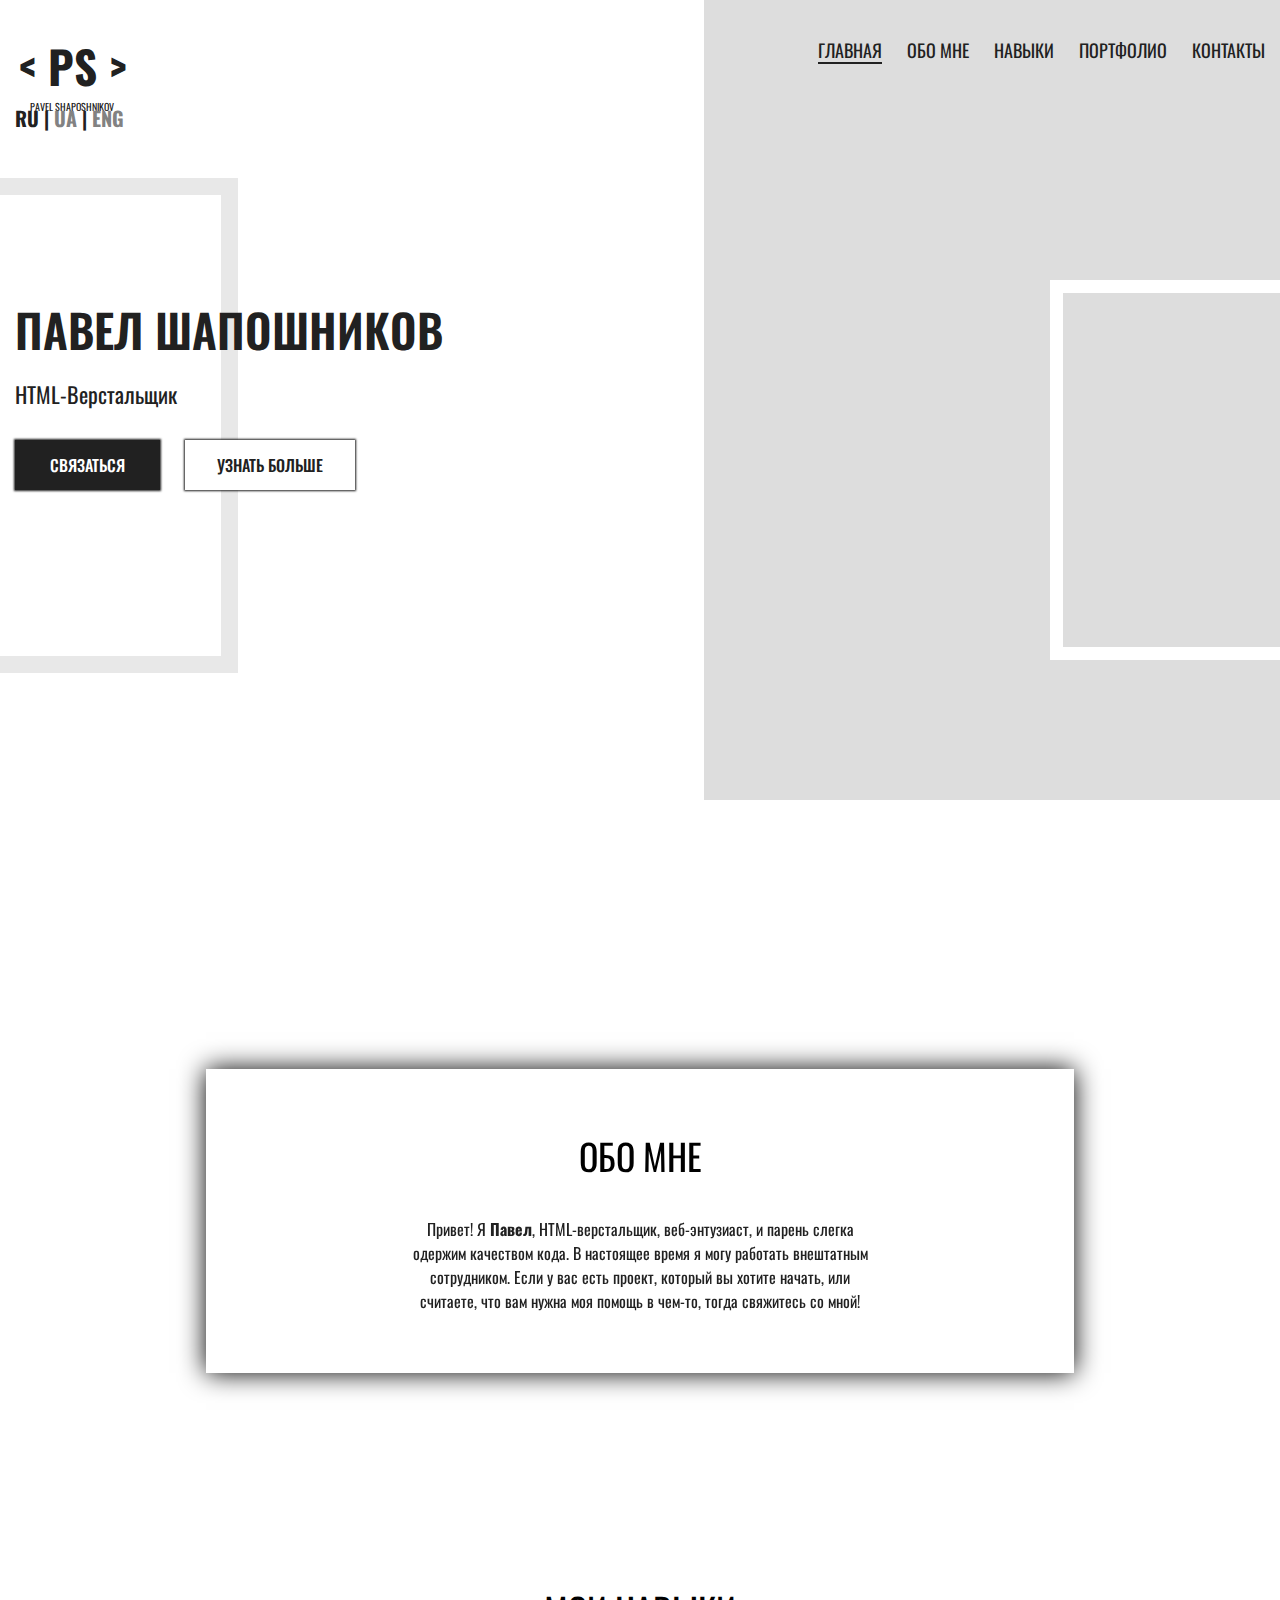
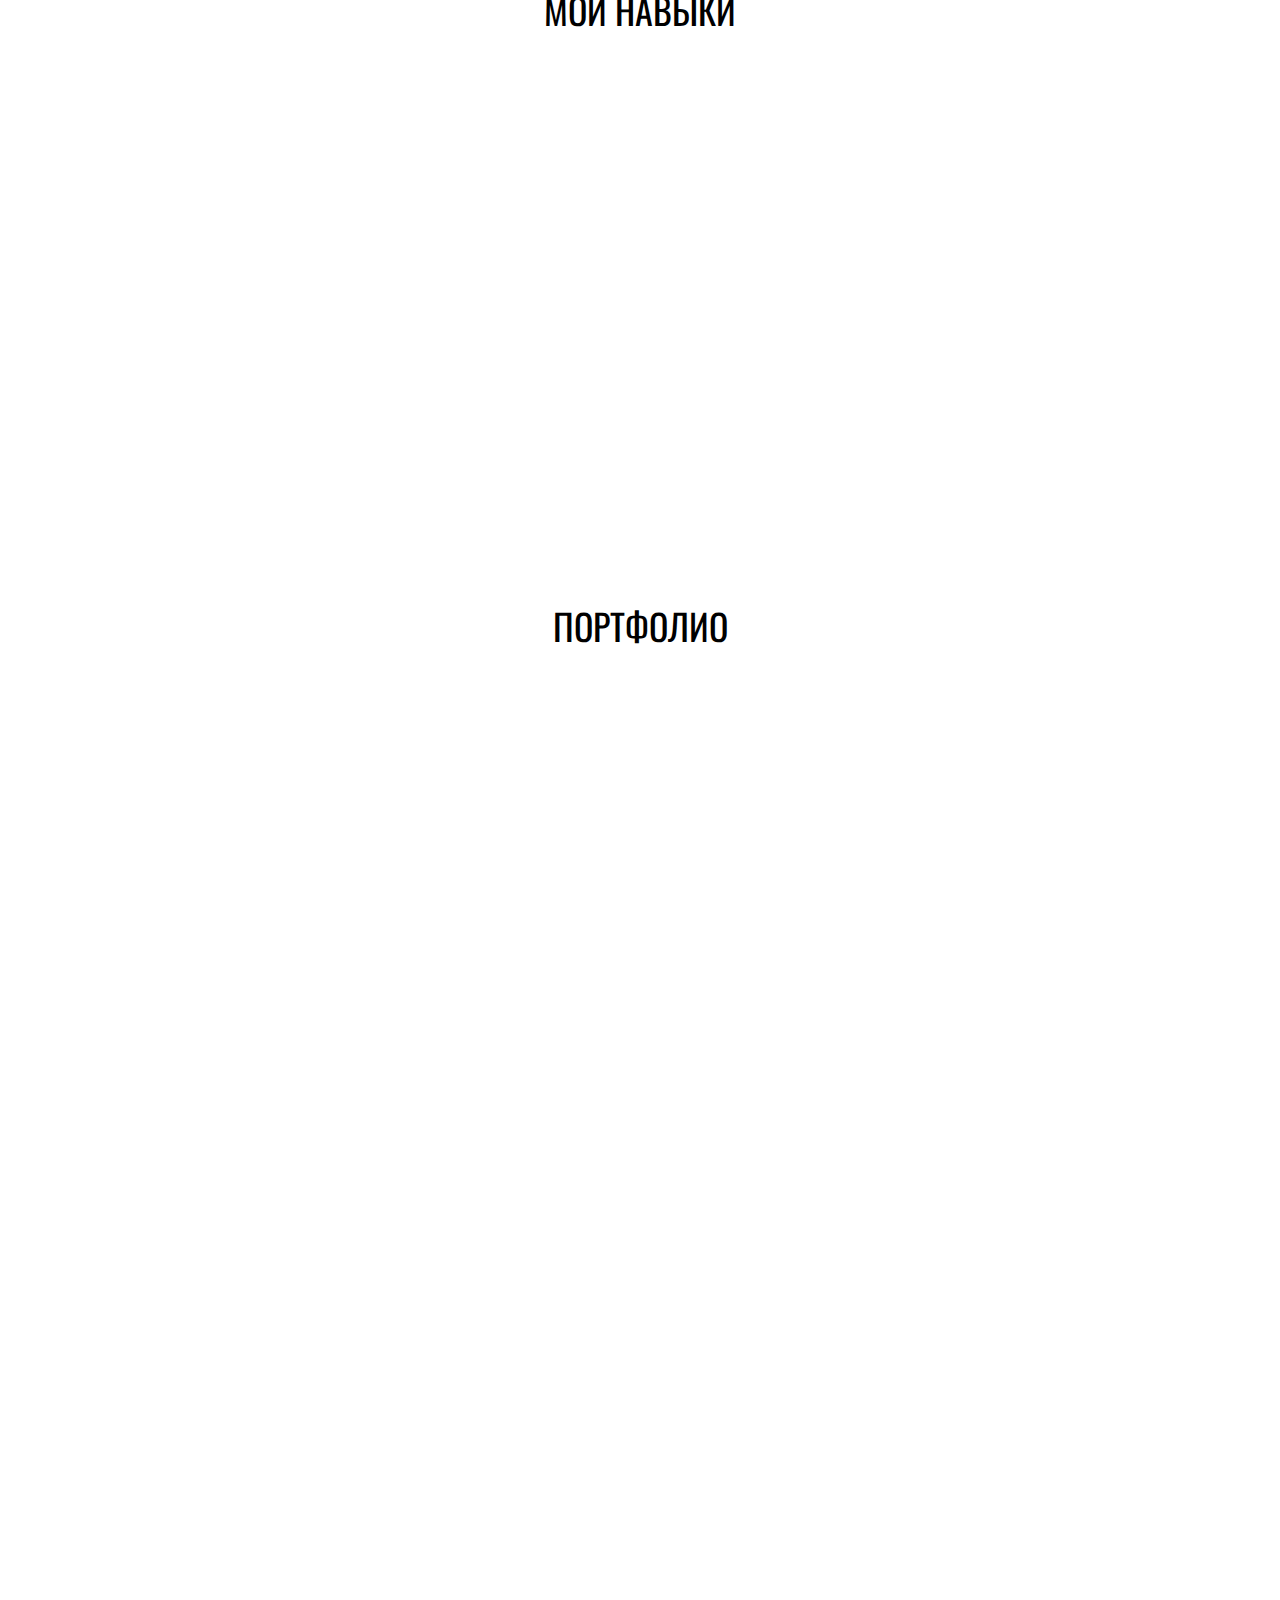
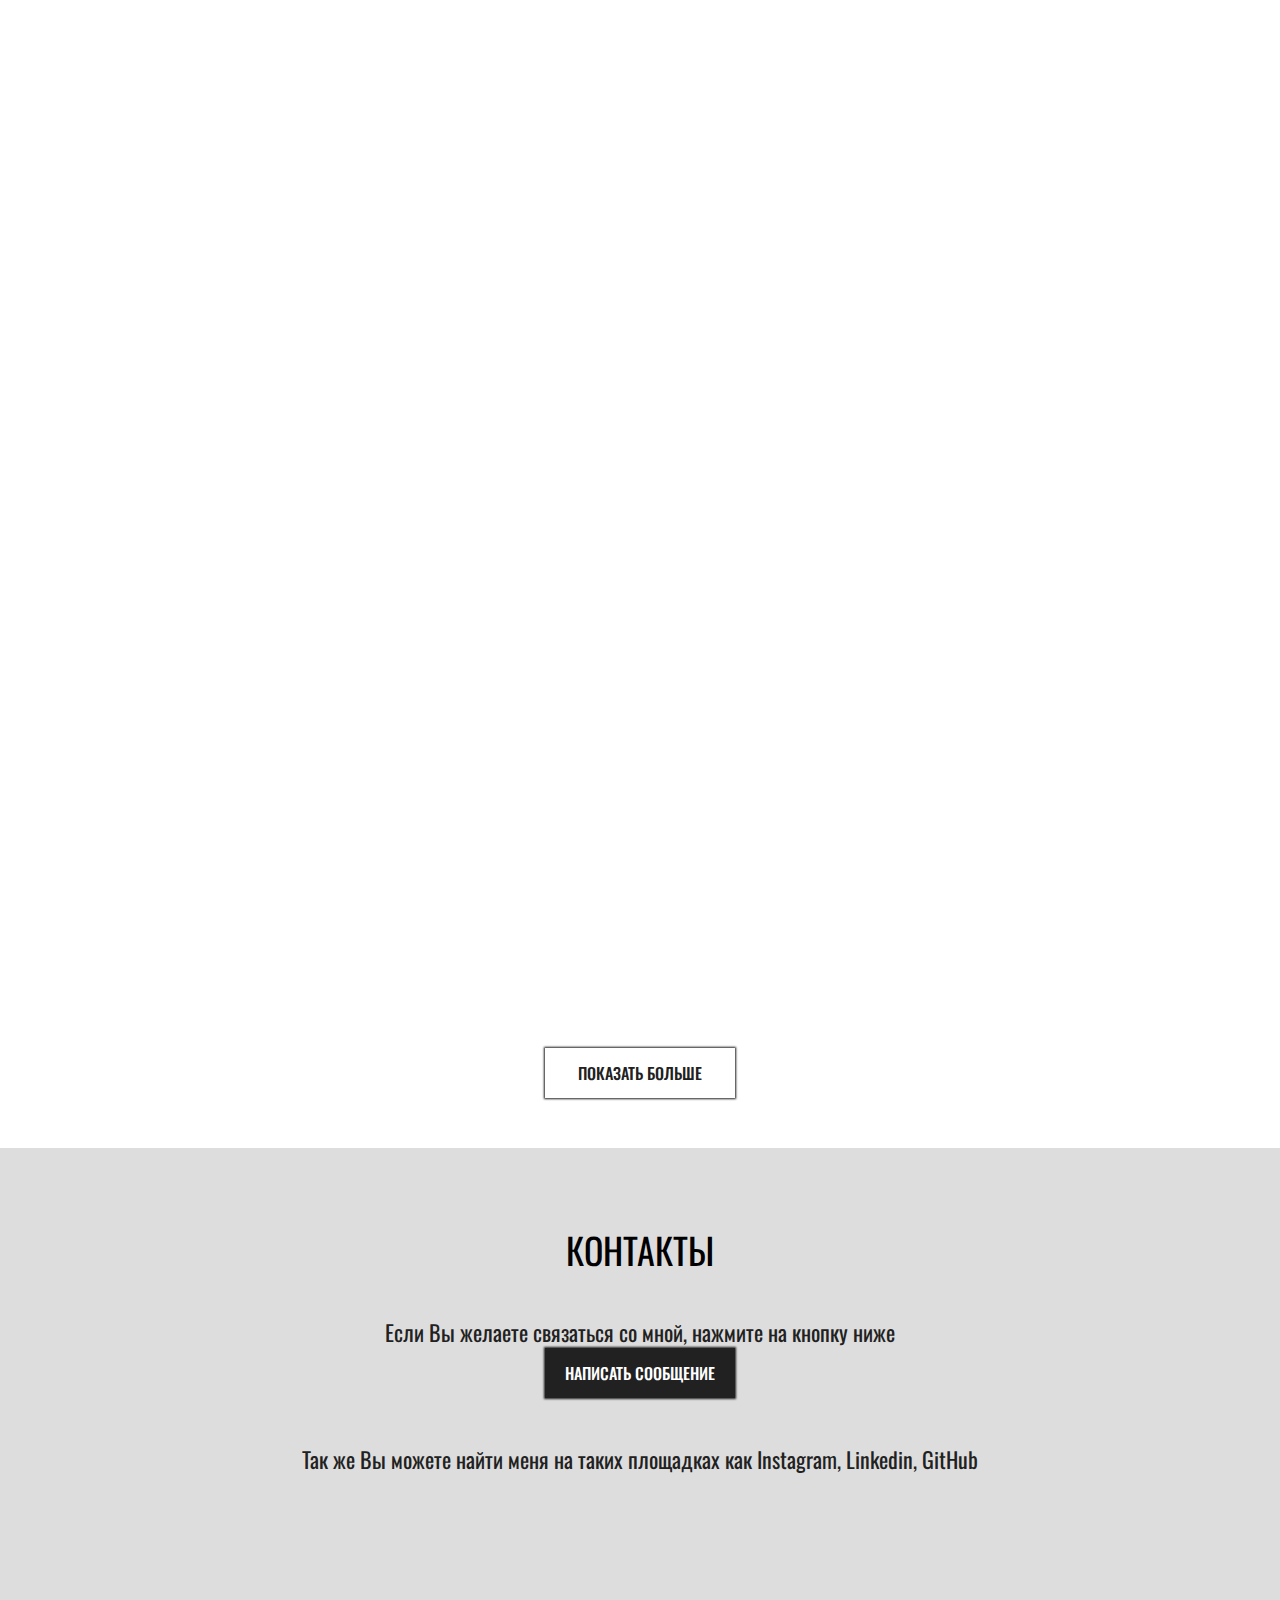
==== commit c6392bdd: "Add files via upload" ====
--- a/index_ru.html
+++ b/index_ru.html
@@ -10,14 +10,14 @@
     <meta charset="UTF-8">
     <meta name="viewport" content="width=device-width, initial-scale=1.0">
     <title>Pavel Shaposhnikov</title>
+    <link href="https://fonts.googleapis.com/css2?family=Oswald:wght@300;400;500;600;700&display=swap" rel="stylesheet">
+    <link href="https://unpkg.com/aos@2.3.1/dist/aos.css" rel="stylesheet">
+    <link rel="preconnect" href="https://fonts.gstatic.com">
     <link rel="stylesheet" href="css/normalize.css">
     <link rel="stylesheet" href="css/main.css">
-    <link rel="preconnect" href="https://fonts.gstatic.com">
-    <link href="https://fonts.googleapis.com/css2?family=Oswald:wght@300;400;500;600;700&display=swap" rel="stylesheet">
-    <link href="https://unpkg.com/aos@2.3.1/dist/aos.css" rel="stylesheet">
     <link rel="icon" href="img/site-icon.png" type="image/x-icon">
 </head>
-<body>
+<body id="body">
     
     <!-- Header -->
     <header class="header">
@@ -92,7 +92,7 @@
                         <div class="card__content">
                             <h2 class="title">Обо мне</h2>
                             <p class="text about__text">С самого детства я был заядлым пользователем компьютера, его систем и технологий. Ещё в младшей школе я осознал что хочу связать мое будущее с IT-сферой. И вот теперь жизнь привела меня к Веб-разработке.</p>
-                            <a href="https://docs.google.com/document/d/1oWURePxhSoc8HSZNlch35rv7D2jcDUxwHYRYLT0iRz8/edit?usp=sharing" class="btn about__btn" target="_blank">Посмотреть мое резюме</a>
+                            <a href="https://www.work.ua/resumes/6948834/" class="btn about__btn" target="_blank">Посмотреть мое резюме</a>
                         </div>
                     </div> <!-- /.about__card-top -->
                     <div class="about__card-front">
@@ -219,91 +219,91 @@
                 <h2 class="title">Портфолио</h2>
                 <div class="portfolio__items">
                     <div class="portfolio__item" data-aos="fade-up" data-aos-duration="700">
-                        <a href="#" class="portfolio__overlay-img">
+                        <a href="https://pavelshaposhnikov.github.io/ShapeUp-Landing-Page/" class="portfolio__overlay-img" target="_blank">
                             <img src="img/portfolio/shapeup.png" alt="Website template" class="portfolio__overlay">
                         </a>
-                        <a href="#" class="overlay__title">Landing Page for "Shape UP"</a>
-                        <div class="overlay__links">
-                            <p>Открыть код на GitHub:</p>
-                            <a href="#" class="overlay__link">
-                                <img src="img/portfolio/icons/rep.svg" alt="Icon" class="overlay__icon">
-                            </a>
-                            <a href="#" class="overlay__link">
-                                <img src="img/portfolio/icons/html.svg" alt="Icon" class="overlay__icon">
-                            </a>
-                            <a href="#" class="overlay__link">
+                        <a href="https://pavelshaposhnikov.github.io/ShapeUp-Landing-Page/" class="overlay__title" target="_blank">Landing Page for "Shape UP"</a>
+                        <div class="overlay__links">
+                            <p>Открыть код на GitHub:</p>
+                            <a href="https://github.com/pavelshaposhnikov/Landing-Page-for-ShapeUp-" class="overlay__link" target="_blank">
+                                <img src="img/portfolio/icons/rep.svg" alt="Icon" class="overlay__icon">
+                            </a>
+                            <a href="https://github.com/pavelshaposhnikov/Landing-Page-for-ShapeUp-/blob/projects/index.html" class="overlay__link" target="_blank"> 
+                                <img src="img/portfolio/icons/html.svg" alt="Icon" class="overlay__icon">
+                            </a>
+                            <a href="https://github.com/pavelshaposhnikov/Landing-Page-for-ShapeUp-/blob/projects/css/main.css" class="overlay__link" target="_blank">
                                 <img src="img/portfolio/icons/css.svg" alt="Icon" class="overlay__icon">
                             </a>
                         </div>
                     </div> <!-- /.portfolio__item -->
                     <div class="portfolio__item" data-aos="fade-up" data-aos-duration="700">
-                        <a href="#" class="portfolio__overlay-img">
+                        <a href="https://pavelshaposhnikov.github.io/Lite-DeathMatch/" class="portfolio__overlay-img" target="_blank">
+                            <img src="img/portfolio/litedm.png" alt="Website template" class="portfolio__overlay">
+                        </a>
+                        <a href="https://pavelshaposhnikov.github.io/Lite-DeathMatch/" class="overlay__title" target="_blank">Landing Page for "Lite DM"</a>
+                        <div class="overlay__links">
+                            <p>Открыть код на GitHub:</p>
+                            <a href="https://github.com/pavelshaposhnikov/Lite-DeathMatch" class="overlay__link" target="_blank">
+                                <img src="img/portfolio/icons/rep.svg" alt="Icon" class="overlay__icon">
+                            </a>
+                            <a href="https://github.com/pavelshaposhnikov/Lite-DeathMatch/blob/projects/index.html" class="overlay__link" target="_blank">
+                                <img src="img/portfolio/icons/html.svg" alt="Icon" class="overlay__icon">
+                            </a>
+                            <a href="https://github.com/pavelshaposhnikov/Lite-DeathMatch/tree/projects/css" class="overlay__link" target="_blank">
+                                <img src="img/portfolio/icons/css.svg" alt="Icon" class="overlay__icon">
+                            </a>
+                        </div>
+                    </div> <!-- /.portfolio__item -->
+                    <div class="portfolio__item" data-aos="fade-up" data-aos-duration="700">
+                        <a href="https://pavelshaposhnikov.github.io/vreklame-tula/" class="portfolio__overlay-img" target="_blank">
+                            <img src="img/portfolio/vreklame-tula.png" alt="Website template" class="portfolio__overlay">
+                        </a>
+                        <a href="https://pavelshaposhnikov.github.io/vreklame-tula/" class="overlay__title" target="_blank">Landing Page for "Vreklame-tula.ru"</a>
+                        <div class="overlay__links">
+                            <p>Открыть код на GitHub:</p>
+                            <a href="https://github.com/pavelshaposhnikov/vreklame-tula" class="overlay__link" target="_blank">
+                                <img src="img/portfolio/icons/rep.svg" alt="Icon" class="overlay__icon">
+                            </a>
+                            <a href="https://github.com/pavelshaposhnikov/vreklame-tula/blob/projects/index.html" class="overlay__link" target="_blank">
+                                <img src="img/portfolio/icons/html.svg" alt="Icon" class="overlay__icon">
+                            </a>
+                            <a href="https://github.com/pavelshaposhnikov/vreklame-tula/blob/projects/css/main.css" class="overlay__link" target="_blank">
+                                <img src="img/portfolio/icons/css.svg" alt="Icon" class="overlay__icon">
+                            </a>
+                        </div>
+                    </div> <!-- /.portfolio__item -->
+                    <div class="portfolio__item hidden" data-aos="fade-up" data-aos-duration="700">
+                        <a href="https://pavelshaposhnikov.github.io/BHosting-Landing-Page/" class="portfolio__overlay-img" target="_blank">
                             <img src="img/portfolio/bhosting.png" alt="Website template" class="portfolio__overlay">
                         </a>
-                        <a href="#" class="overlay__title">Landing Page for "BHosting"</a>
-                        <div class="overlay__links">
-                            <p>Открыть код на GitHub:</p>
-                            <a href="#" class="overlay__link">
-                                <img src="img/portfolio/icons/rep.svg" alt="Icon" class="overlay__icon">
-                            </a>
-                            <a href="#" class="overlay__link">
-                                <img src="img/portfolio/icons/html.svg" alt="Icon" class="overlay__icon">
-                            </a>
-                            <a href="#" class="overlay__link">
-                                <img src="img/portfolio/icons/css.svg" alt="Icon" class="overlay__icon">
-                            </a>
-                        </div>
-                    </div> <!-- /.portfolio__item -->
-                    <div class="portfolio__item" data-aos="fade-up" data-aos-duration="700">
-                        <a href="#" class="portfolio__overlay-img">
-                            <img src="img/portfolio/hunger.jpg" alt="Website template" class="portfolio__overlay">
-                        </a>
-                        <a href="#" class="overlay__title">Landing Page for "BHosting"</a>
-                        <div class="overlay__links">
-                            <p>Открыть код на GitHub:</p>
-                            <a href="#" class="overlay__link">
-                                <img src="img/portfolio/icons/rep.svg" alt="Icon" class="overlay__icon">
-                            </a>
-                            <a href="#" class="overlay__link">
-                                <img src="img/portfolio/icons/html.svg" alt="Icon" class="overlay__icon">
-                            </a>
-                            <a href="#" class="overlay__link">
+                        <a href="https://pavelshaposhnikov.github.io/BHosting-Landing-Page/" class="overlay__title" target="_blank">Landing Page for "BHosting"</a>
+                        <div class="overlay__links">
+                            <p>Открыть код на GitHub:</p>
+                            <a href="https://github.com/pavelshaposhnikov/BHosting-Landing-Page" class="overlay__link" target="_blank">
+                                <img src="img/portfolio/icons/rep.svg" alt="Icon" class="overlay__icon">
+                            </a>
+                            <a href="https://github.com/pavelshaposhnikov/BHosting-Landing-Page/blob/projects/index.html" class="overlay__link" target="_blank">
+                                <img src="img/portfolio/icons/html.svg" alt="Icon" class="overlay__icon">
+                            </a>
+                            <a href="https://github.com/pavelshaposhnikov/BHosting-Landing-Page/blob/projects/css/main.css" class="overlay__link" target="_blank">
                                 <img src="img/portfolio/icons/css.svg" alt="Icon" class="overlay__icon">
                             </a>
                         </div>
                     </div> <!-- /.portfolio__item -->
                     <div class="portfolio__item hidden" data-aos="fade-up" data-aos-duration="700">
-                        <a href="#" class="portfolio__overlay-img">
-                            <img src="img/portfolio/bhosting.png" alt="Website template" class="portfolio__overlay">
-                        </a>
-                        <a href="#" class="overlay__title">Landing Page for "BHosting"</a>
-                        <div class="overlay__links">
-                            <p>Открыть код на GitHub:</p>
-                            <a href="#" class="overlay__link">
-                                <img src="img/portfolio/icons/rep.svg" alt="Icon" class="overlay__icon">
-                            </a>
-                            <a href="#" class="overlay__link">
-                                <img src="img/portfolio/icons/html.svg" alt="Icon" class="overlay__icon">
-                            </a>
-                            <a href="#" class="overlay__link">
-                                <img src="img/portfolio/icons/css.svg" alt="Icon" class="overlay__icon">
-                            </a>
-                        </div>
-                    </div> <!-- /.portfolio__item -->
-                    <div class="portfolio__item hidden" data-aos="fade-up" data-aos-duration="700">
-                        <a href="#" class="portfolio__overlay-img">
-                            <img src="img/portfolio/hunger.jpg" alt="Website template" class="portfolio__overlay">
-                        </a>
-                        <a href="#" class="overlay__title">Landing Page for "BHosting"</a>
-                        <div class="overlay__links">
-                            <p>Открыть код на GitHub:</p>
-                            <a href="#" class="overlay__link">
-                                <img src="img/portfolio/icons/rep.svg" alt="Icon" class="overlay__icon">
-                            </a>
-                            <a href="#" class="overlay__link">
-                                <img src="img/portfolio/icons/html.svg" alt="Icon" class="overlay__icon">
-                            </a>
-                            <a href="#" class="overlay__link">
+                        <a href="https://pavelshaposhnikov.github.io/ShapeUp-Landing-Page/" class="portfolio__overlay-img" target="_blank">
+                            <img src="img/portfolio/shapeup.png" alt="Website template" class="portfolio__overlay">
+                        </a>
+                        <a href="https://pavelshaposhnikov.github.io/ShapeUp-Landing-Page/" class="overlay__title" target="_blank">Landing Page for "Shape UP"</a>
+                        <div class="overlay__links">
+                            <p>Открыть код на GitHub:</p>
+                            <a href="https://github.com/pavelshaposhnikov/Landing-Page-for-ShapeUp-" class="overlay__link" target="_blank">
+                                <img src="img/portfolio/icons/rep.svg" alt="Icon" class="overlay__icon">
+                            </a>
+                            <a href="https://github.com/pavelshaposhnikov/Landing-Page-for-ShapeUp-/blob/projects/index.html" class="overlay__link" target="_blank"> 
+                                <img src="img/portfolio/icons/html.svg" alt="Icon" class="overlay__icon">
+                            </a>
+                            <a href="https://github.com/pavelshaposhnikov/Landing-Page-for-ShapeUp-/blob/projects/css/main.css" class="overlay__link" target="_blank">
                                 <img src="img/portfolio/icons/css.svg" alt="Icon" class="overlay__icon">
                             </a>
                         </div>
--- a/css/main.css
+++ b/css/main.css
@@ -43,6 +43,7 @@
     height: 6px;
     position: absolute;
     margin-top: 25px;
+    left: calc(50% - 140px / 2);
 }
 
 .text {
@@ -248,6 +249,10 @@
     transform-origin: 15% 95%;
 }
 
+.no-scroll {
+    overflow: hidden;
+}
+
 /*========================
         Home 
 ==========================*/
@@ -356,6 +361,7 @@
 
 .about__card .title::before {
     width: 90px;
+    left: calc(50% - 90px / 2);
 }
 
 .about__card-front .title::before {
@@ -529,9 +535,6 @@
     width: 147px;
 }
 
-.portfolio__item {
-    margin-bottom: 90px;
-}
 
 .hidden {
     display: none;
@@ -611,7 +614,7 @@
 }
 
 .portfolio__btn {
-    margin: 0 auto;
+    margin: 55px auto 0;
     width: 190px;
 }
 
@@ -626,25 +629,25 @@
 
 .footer__inner {
     margin: 0 auto;
-
     text-align: center;
 }
 
-.footer__inner a {
+.footer__inner i {
+    margin-top: 25px;
+}
+
+.footer__inner .title::before {
+    width: 124px;
+    left: calc(50% - 124px / 2);
+}
+
+.footer__content {
+    margin-top: 40px;
+}
+
+.footer__content a {
     margin: 0 auto 45px;
     width: 190px;
-}
-
-.footer__inner i {
-    margin-top: 25px;
-}
-
-.footer__inner .title::before {
-    width: 124px;
-}
-
-.footer__content {
-    margin-top: 40px;
 }
 
 .footer__text {
@@ -662,8 +665,15 @@
     margin: 0 auto;
 }
 
+.footer__social-icon {
+    margin-right: 45px;
+}
+
+.footer__social-icon:last-child {
+    margin-right: 0;
+}
+
 .footer__social-icon i {
-    margin-right: 45px;
     font-size: 35px;
 }
 
@@ -726,8 +736,6 @@
     .title {
         font-size: 40px;
     }
-
-
 }
 
 @media (max-width: 991px) {
@@ -754,6 +762,7 @@
         font-size: 30px;
         background-color: #dddddd;
         text-align: center;
+        opacity: 0.95;
     }
 
     .nav_link {
@@ -787,6 +796,10 @@
         padding: 40px 65px;
     }
 
+    .skill__img {
+        filter: grayscale(0);
+    }
+
     .portfolio__overlay:nth-child(odd) {
         width: 750px; 
     }
@@ -806,6 +819,14 @@
 
     .skill__rank {
         font-size: 18px;
+    }
+
+    .skills__item .fa-star {
+        color: #ffd800;
+    }
+
+    .skill__experience .grey-star {
+        color: #dfdfdf;
     }
 }
 
@@ -929,7 +950,6 @@
 }
 
 @media (max-width: 414px) {
-    
     .home__inner {
         padding: 0 5px;
     }
@@ -954,18 +974,11 @@
     .portfolio__overlay {
         height: 220px;
     }
-}
-
-@media (max-width: 414px) {
-    
+
     .container {
         padding: 0 5px;
     }
 
-    .about {
-        display: none;
-    }
-
     .home__buttons {
         width: auto;
     }
@@ -973,4 +986,21 @@
     .skill__title {
         font-size: 18px;
     }
+
+    .footer__content {
+        width: auto;
+    }
+}
+
+@media (max-width: 350px) {
+    .about {
+        padding-top: 405px;
+    }
+
+    .about__card {
+        height: 650px;
+    }
+    .card__content {
+        width: 300px;
+    }
 }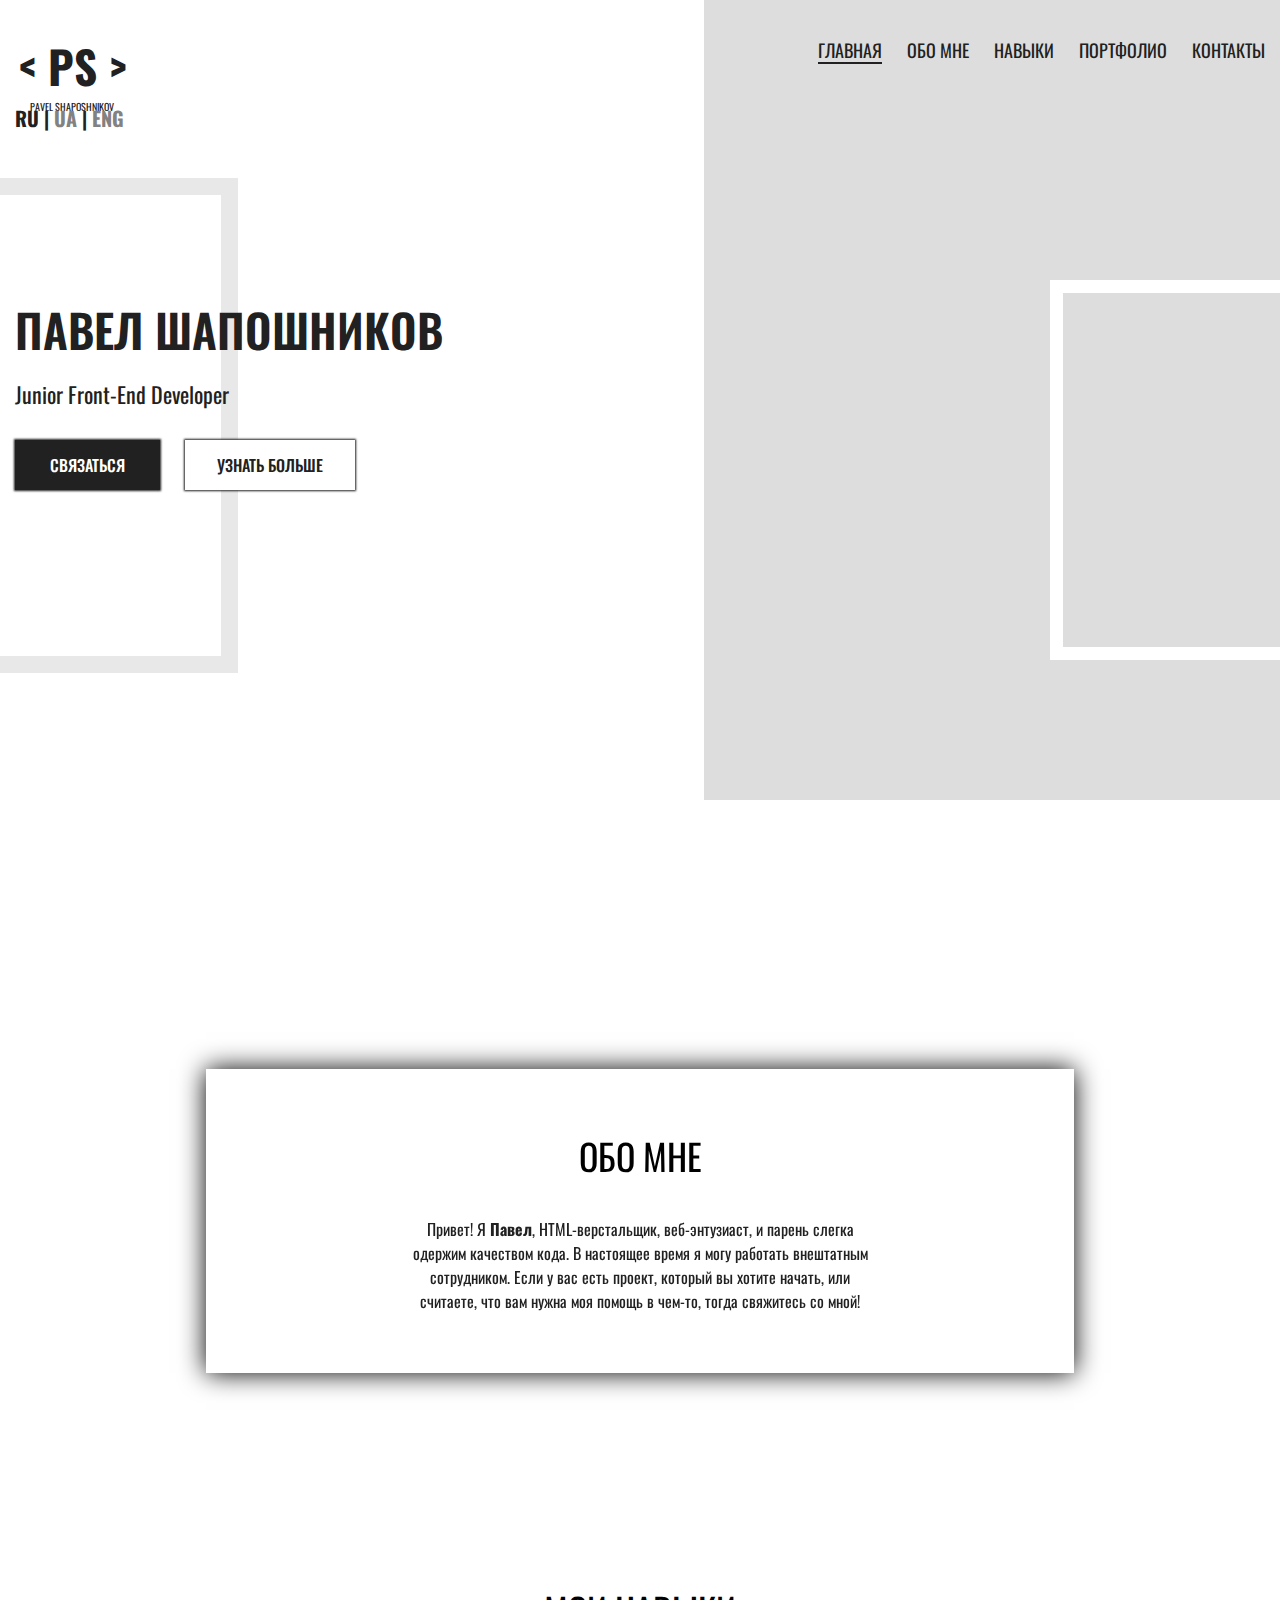
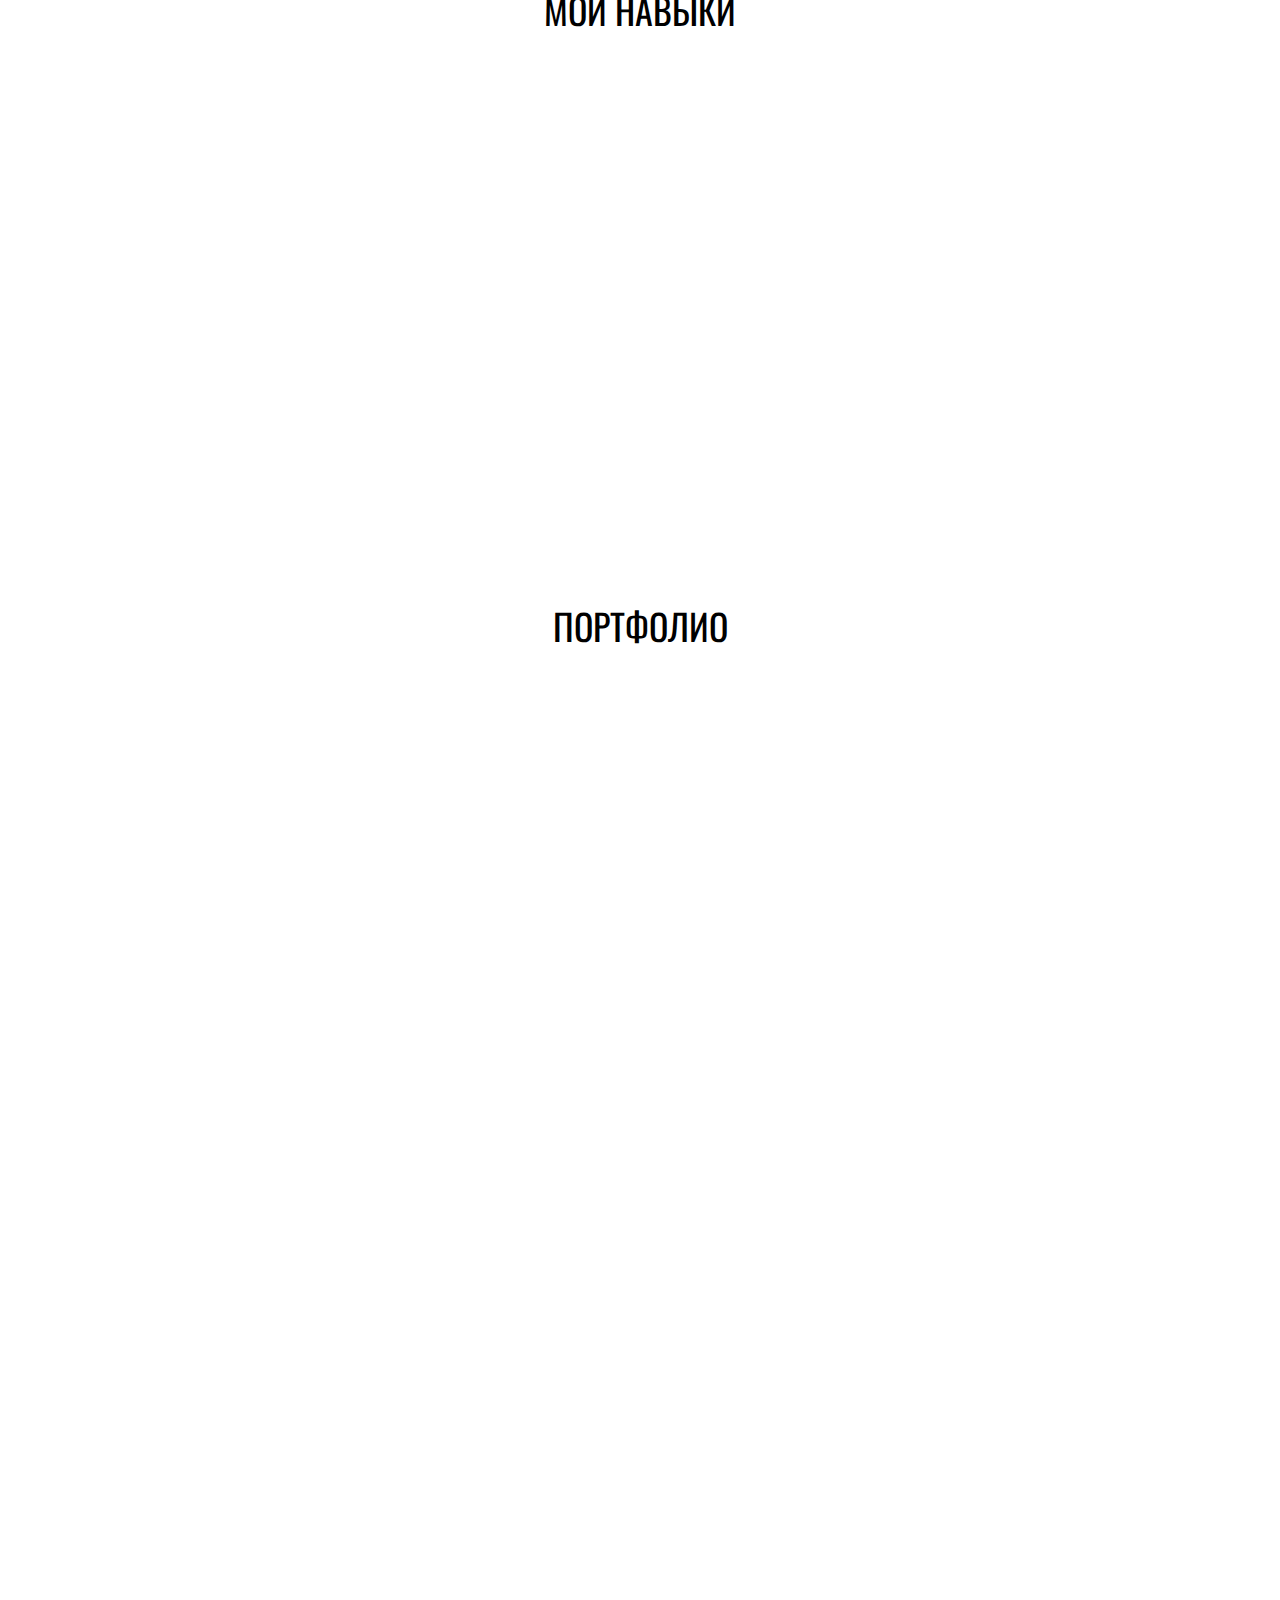
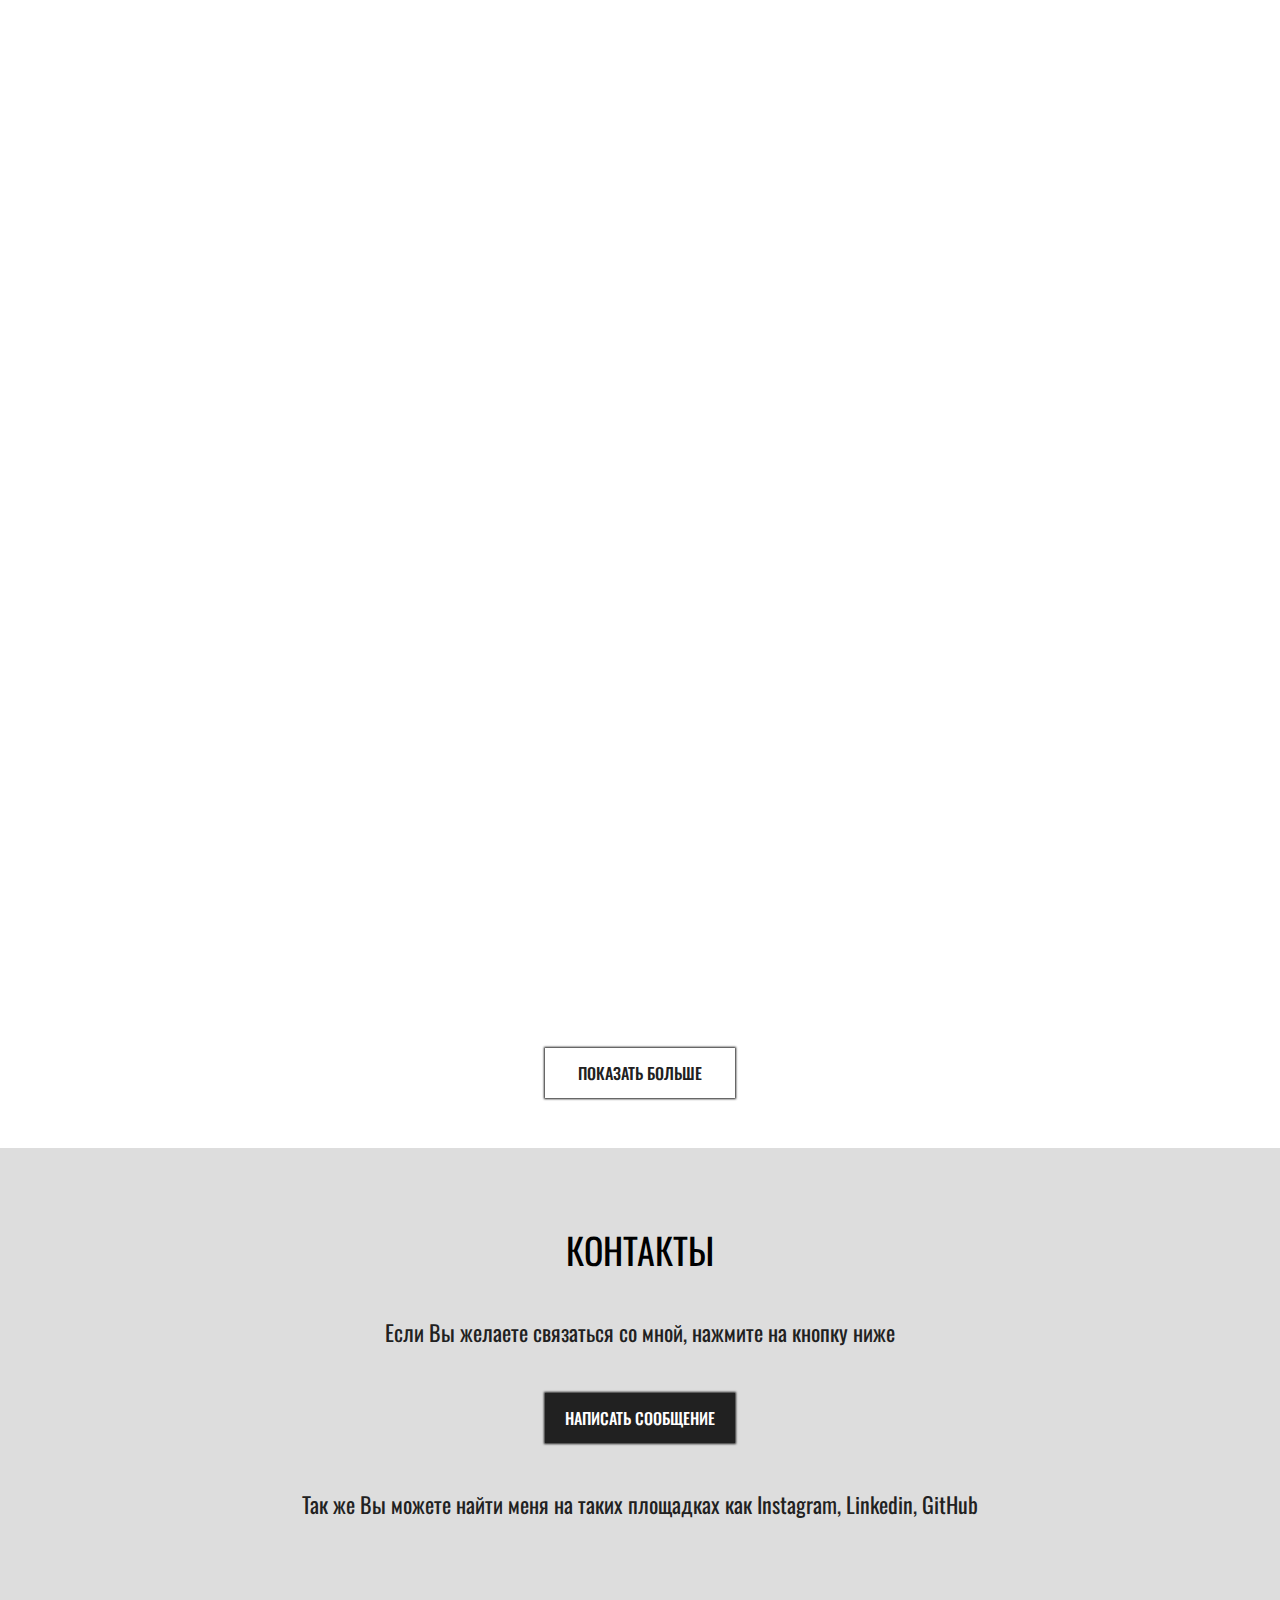
==== commit 932972ad: "portfolio section upds" ====
--- a/index_ru.html
+++ b/index_ru.html
@@ -70,7 +70,7 @@
             <div class="home__left-block">
                 <div class="home__content">
                     <h1 class="home__title">Павел Шапошников</h1>
-                    <p class="home__subtitle">HTML-Верстальщик</p>
+                    <p class="home__subtitle">Junior Front-End Developer</p>
                     <div class="home__buttons">
                         <a href="#contacts" class="btn" data-scroll="#contacts">Связаться</a>
                         <a href="#about" class="btn btn--white" data-scroll="#about">Узнать больше</a>
@@ -219,19 +219,37 @@
                 <h2 class="title">Портфолио</h2>
                 <div class="portfolio__items">
                     <div class="portfolio__item" data-aos="fade-up" data-aos-duration="700">
-                        <a href="https://pavelshaposhnikov.github.io/ShapeUp-Landing-Page/" class="portfolio__overlay-img" target="_blank">
-                            <img src="img/portfolio/shapeup.png" alt="Website template" class="portfolio__overlay">
-                        </a>
-                        <a href="https://pavelshaposhnikov.github.io/ShapeUp-Landing-Page/" class="overlay__title" target="_blank">Landing Page for "Shape UP"</a>
-                        <div class="overlay__links">
-                            <p>Открыть код на GitHub:</p>
-                            <a href="https://github.com/pavelshaposhnikov/Landing-Page-for-ShapeUp-" class="overlay__link" target="_blank">
-                                <img src="img/portfolio/icons/rep.svg" alt="Icon" class="overlay__icon">
-                            </a>
-                            <a href="https://github.com/pavelshaposhnikov/Landing-Page-for-ShapeUp-/blob/projects/index.html" class="overlay__link" target="_blank"> 
-                                <img src="img/portfolio/icons/html.svg" alt="Icon" class="overlay__icon">
-                            </a>
-                            <a href="https://github.com/pavelshaposhnikov/Landing-Page-for-ShapeUp-/blob/projects/css/main.css" class="overlay__link" target="_blank">
+                        <a href="https://pavelshaposhnikov.github.io/Drill/" class="portfolio__overlay-img" target="_blank">
+                            <img src="img/portfolio/drill.png" alt="Website template" class="portfolio__overlay">
+                        </a>
+                        <a href="https://pavelshaposhnikov.github.io/Drill/" class="overlay__title" target="_blank">Landing Page for "DrillHeadz"</a>
+                        <div class="overlay__links">
+                            <p>Открыть код на GitHub:</p>
+                            <a href="https://github.com/pavelshaposhnikov/Drill" class="overlay__link" target="_blank">
+                                <img src="img/portfolio/icons/rep.svg" alt="Icon" class="overlay__icon">
+                            </a>
+                            <a href="https://github.com/pavelshaposhnikov/Drill/blob/projects/index.html" class="overlay__link" target="_blank"> 
+                                <img src="img/portfolio/icons/html.svg" alt="Icon" class="overlay__icon">
+                            </a>
+                            <a href="https://github.com/pavelshaposhnikov/Drill/blob/projects/css/main.css" class="overlay__link" target="_blank">
+                                <img src="img/portfolio/icons/css.svg" alt="Icon" class="overlay__icon">
+                            </a>
+                        </div>
+                    </div> <!-- /.portfolio__item -->
+                    <div class="portfolio__item" data-aos="fade-up" data-aos-duration="700">
+                        <a href="https://pavelshaposhnikov.github.io/Mules/" class="portfolio__overlay-img" target="_blank">
+                            <img src="img/portfolio/mules.png" alt="Website template" class="portfolio__overlay">
+                        </a>
+                        <a href="https://pavelshaposhnikov.github.io/Mules/" class="overlay__title" target="_blank">Landing Page for "Wall Street Mules"</a>
+                        <div class="overlay__links">
+                            <p>Открыть код на GitHub:</p>
+                            <a href="https://github.com/pavelshaposhnikov/Mules" class="overlay__link" target="_blank">
+                                <img src="img/portfolio/icons/rep.svg" alt="Icon" class="overlay__icon">
+                            </a>
+                            <a href="https://github.com/pavelshaposhnikov/Mules/blob/projects/index.html" class="overlay__link" target="_blank"> 
+                                <img src="img/portfolio/icons/html.svg" alt="Icon" class="overlay__icon">
+                            </a>
+                            <a href="https://github.com/pavelshaposhnikov/Mules/blob/projects/css/main.css" class="overlay__link" target="_blank">
                                 <img src="img/portfolio/icons/css.svg" alt="Icon" class="overlay__icon">
                             </a>
                         </div>
@@ -240,7 +258,7 @@
                         <a href="https://pavelshaposhnikov.github.io/Lite-DeathMatch/" class="portfolio__overlay-img" target="_blank">
                             <img src="img/portfolio/litedm.png" alt="Website template" class="portfolio__overlay">
                         </a>
-                        <a href="https://pavelshaposhnikov.github.io/Lite-DeathMatch/" class="overlay__title" target="_blank">Landing Page for "Lite DM"</a>
+                        <a href="https://pavelshaposhnikov.github.io/Lite-DeathMatch/" class="overlay__title" target="_blank">Landing Page for "Lite DeathMatch"</a>
                         <div class="overlay__links">
                             <p>Открыть код на GitHub:</p>
                             <a href="https://github.com/pavelshaposhnikov/Lite-DeathMatch" class="overlay__link" target="_blank">
@@ -254,7 +272,7 @@
                             </a>
                         </div>
                     </div> <!-- /.portfolio__item -->
-                    <div class="portfolio__item" data-aos="fade-up" data-aos-duration="700">
+                    <div class="portfolio__item hidden" data-aos="fade-up" data-aos-duration="700">
                         <a href="https://pavelshaposhnikov.github.io/vreklame-tula/" class="portfolio__overlay-img" target="_blank">
                             <img src="img/portfolio/vreklame-tula.png" alt="Website template" class="portfolio__overlay">
                         </a>
--- a/css/main.css
+++ b/css/main.css
@@ -646,7 +646,7 @@
 }
 
 .footer__content a {
-    margin: 0 auto 45px;
+    margin: 45px auto;
     width: 190px;
 }
 
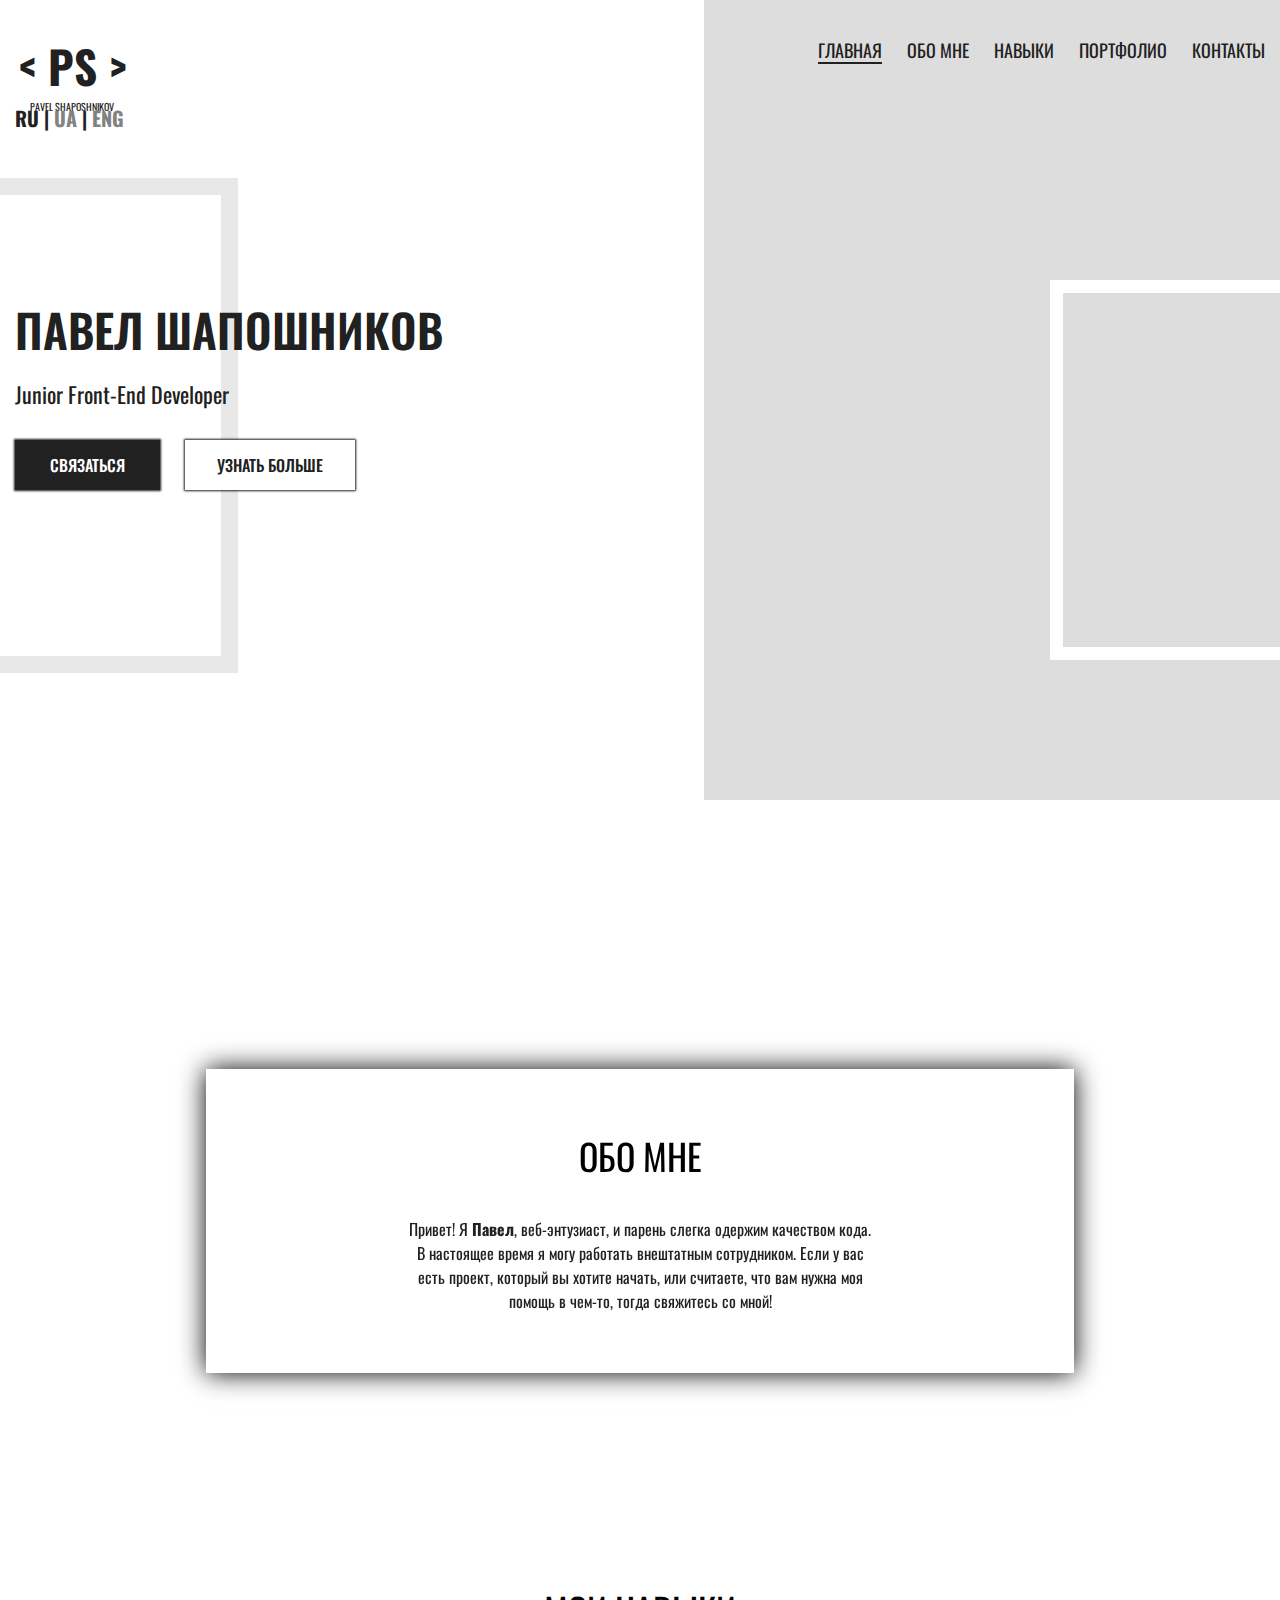
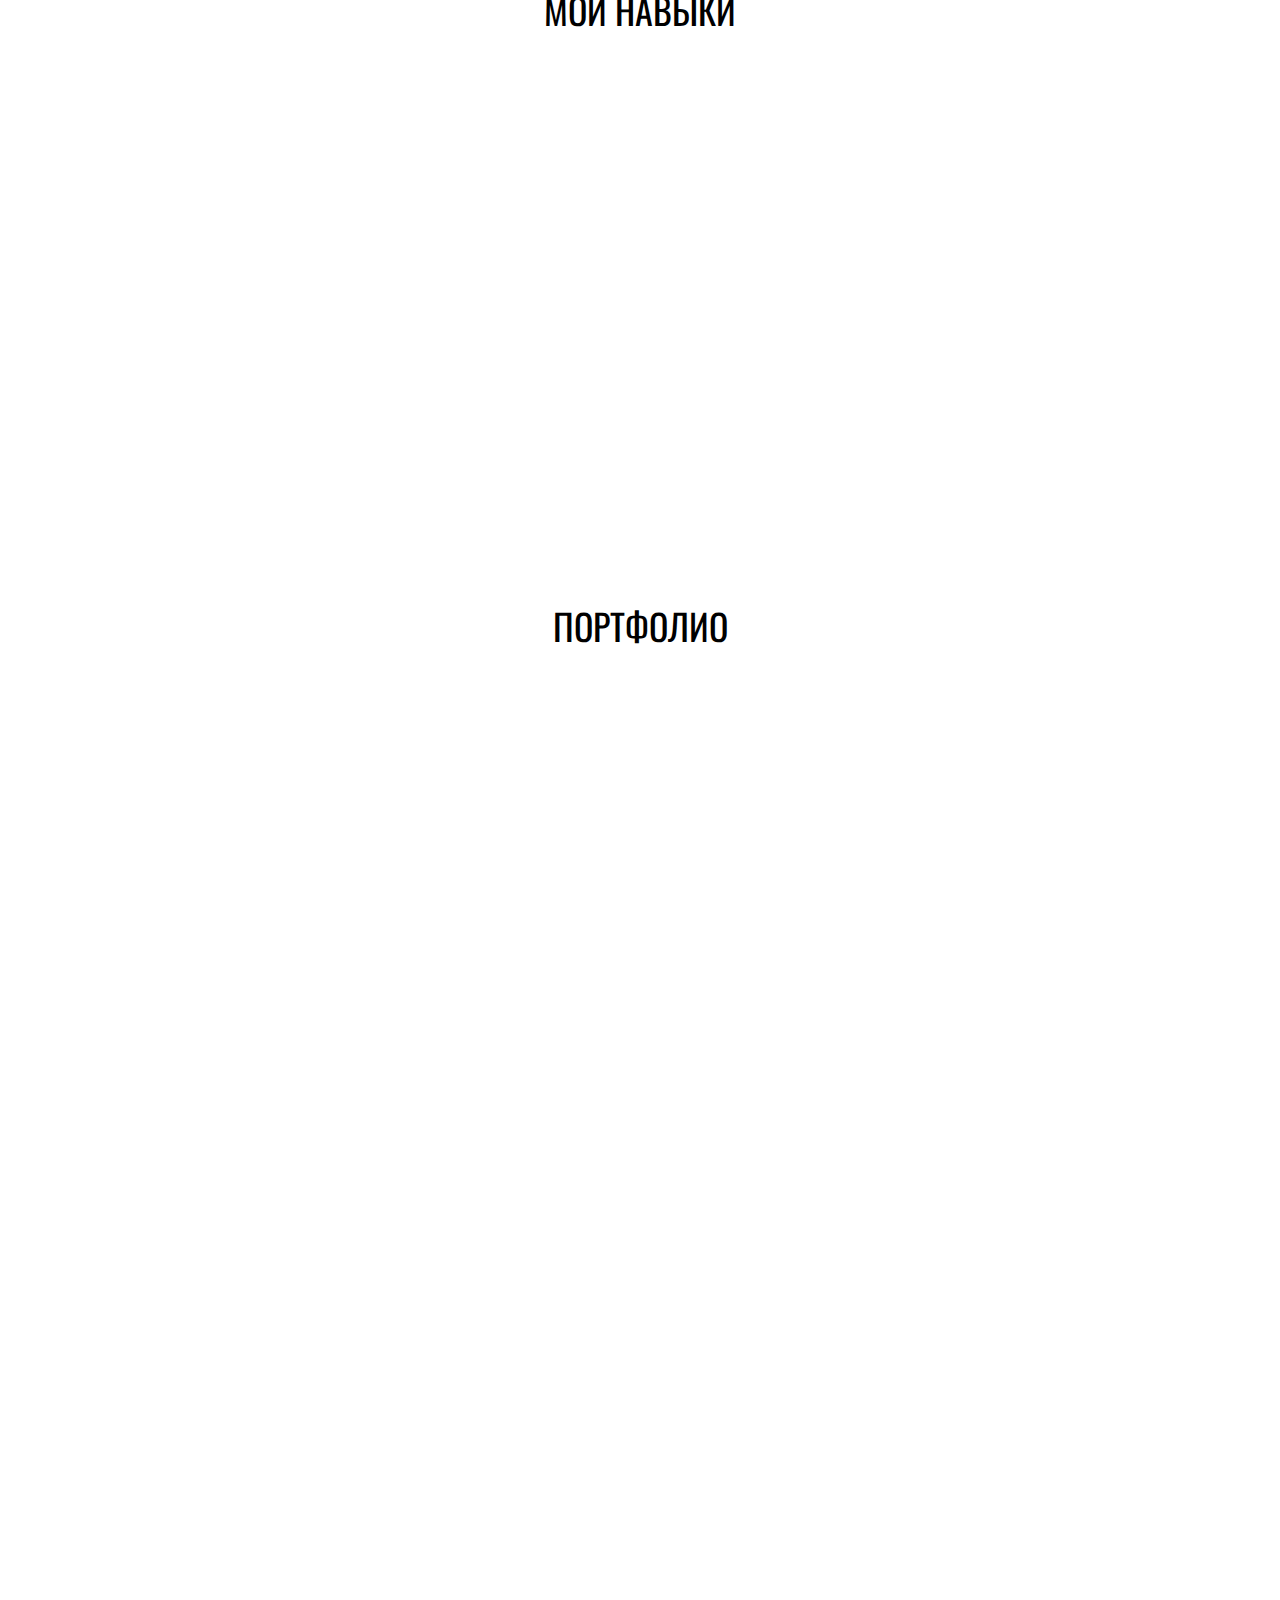
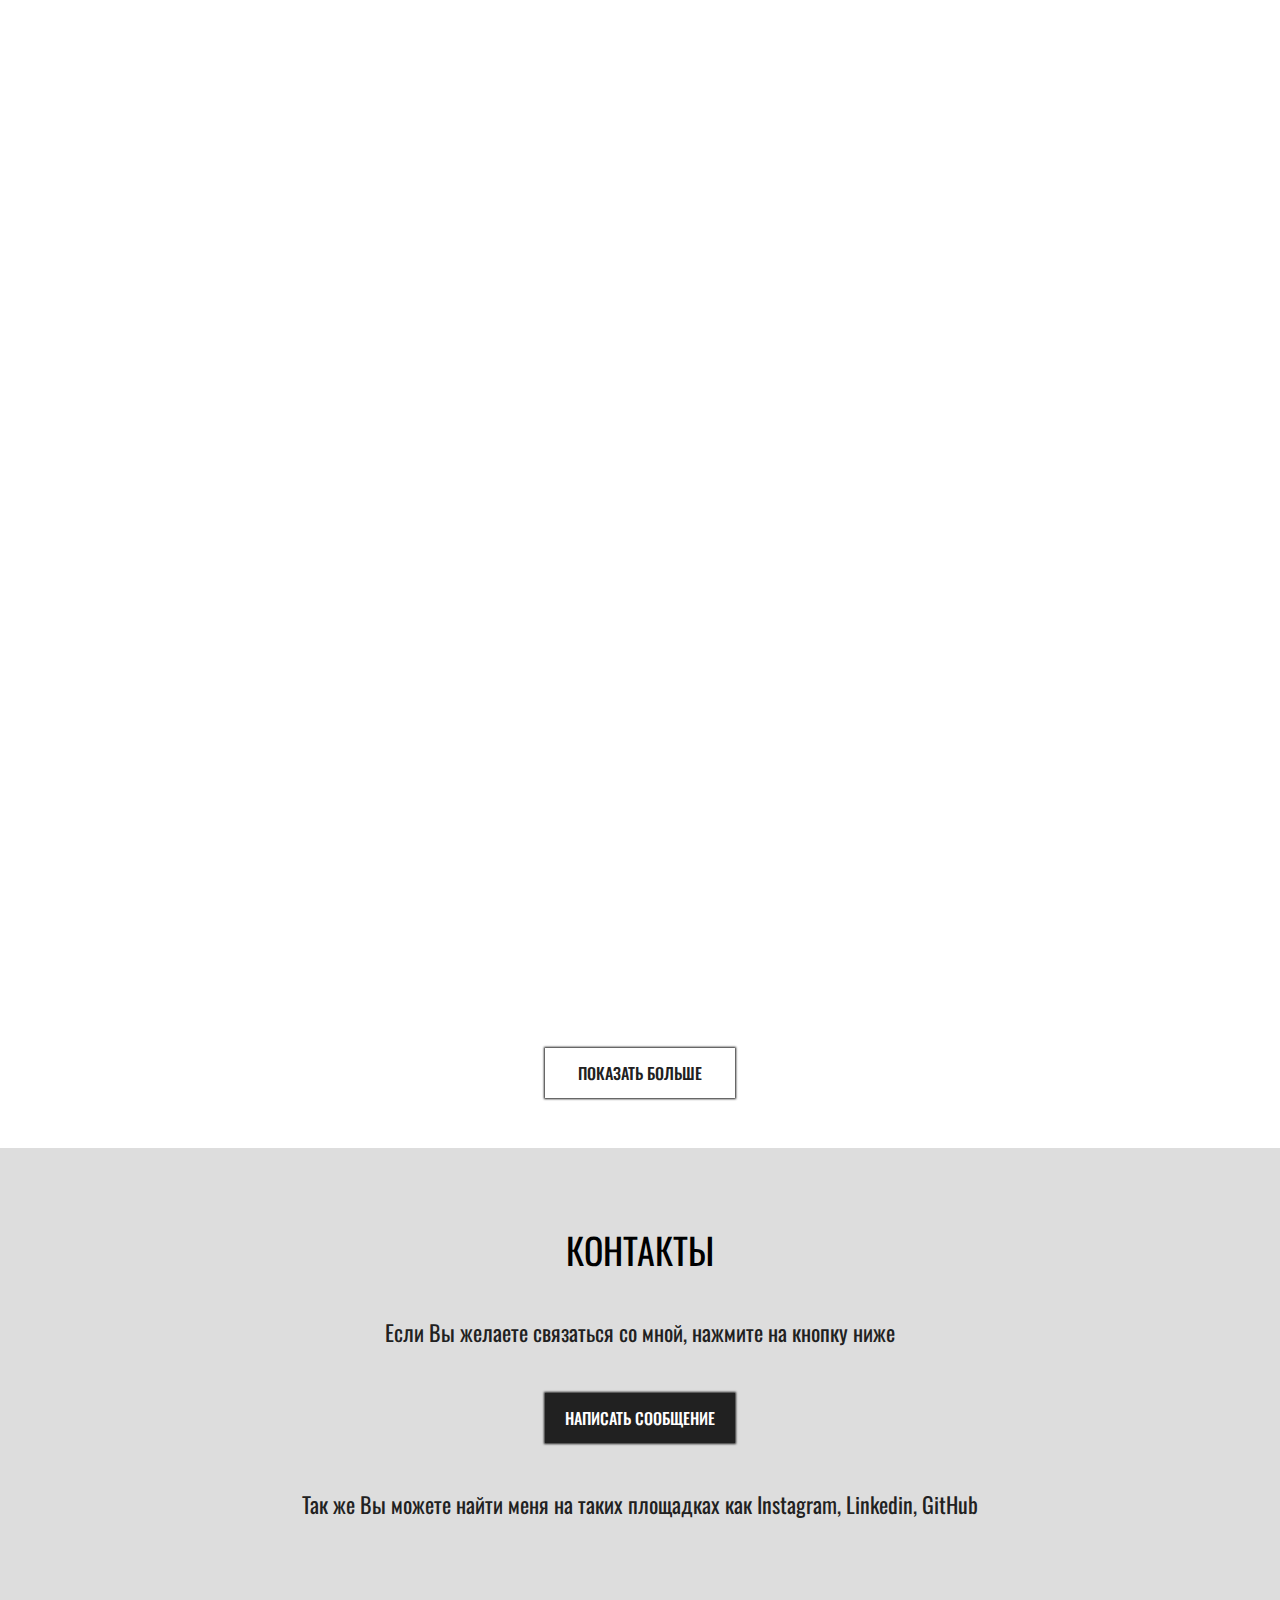
==== commit ff4e7b75: "links upd + add userf folder" ====
--- a/index_ru.html
+++ b/index_ru.html
@@ -92,13 +92,13 @@
                         <div class="card__content">
                             <h2 class="title">Обо мне</h2>
                             <p class="text about__text">С самого детства я был заядлым пользователем компьютера, его систем и технологий. Ещё в младшей школе я осознал что хочу связать мое будущее с IT-сферой. И вот теперь жизнь привела меня к Веб-разработке.</p>
-                            <a href="https://www.work.ua/resumes/6948834/" class="btn about__btn" target="_blank">Посмотреть мое резюме</a>
+                            <a href="userf/cv.pdf" class="btn about__btn" target="_blank">Посмотреть мое резюме</a>
                         </div>
                     </div> <!-- /.about__card-top -->
                     <div class="about__card-front">
                         <div class="card__content card__content-front">
                             <h2 class="title">Обо мне</h2>
-                            <p class="text about__text">Привет! Я <span>Павел</span>, HTML-верстальщик, веб-энтузиаст, и парень слегка одержим качеством кода. В настоящее время я могу работать внештатным сотрудником. Если у вас есть проект, который вы хотите начать, или считаете, что вам нужна моя помощь в чем-то, тогда свяжитесь со мной!</p>
+                            <p class="text about__text">Привет! Я <span>Павел</span>, веб-энтузиаст, и парень слегка одержим качеством кода. В настоящее время я могу работать внештатным сотрудником. Если у вас есть проект, который вы хотите начать, или считаете, что вам нужна моя помощь в чем-то, тогда свяжитесь со мной!</p>
                         </div>
                     </div> <!-- /.about__card-front -->
                 </div> <!-- /.about__card -->
